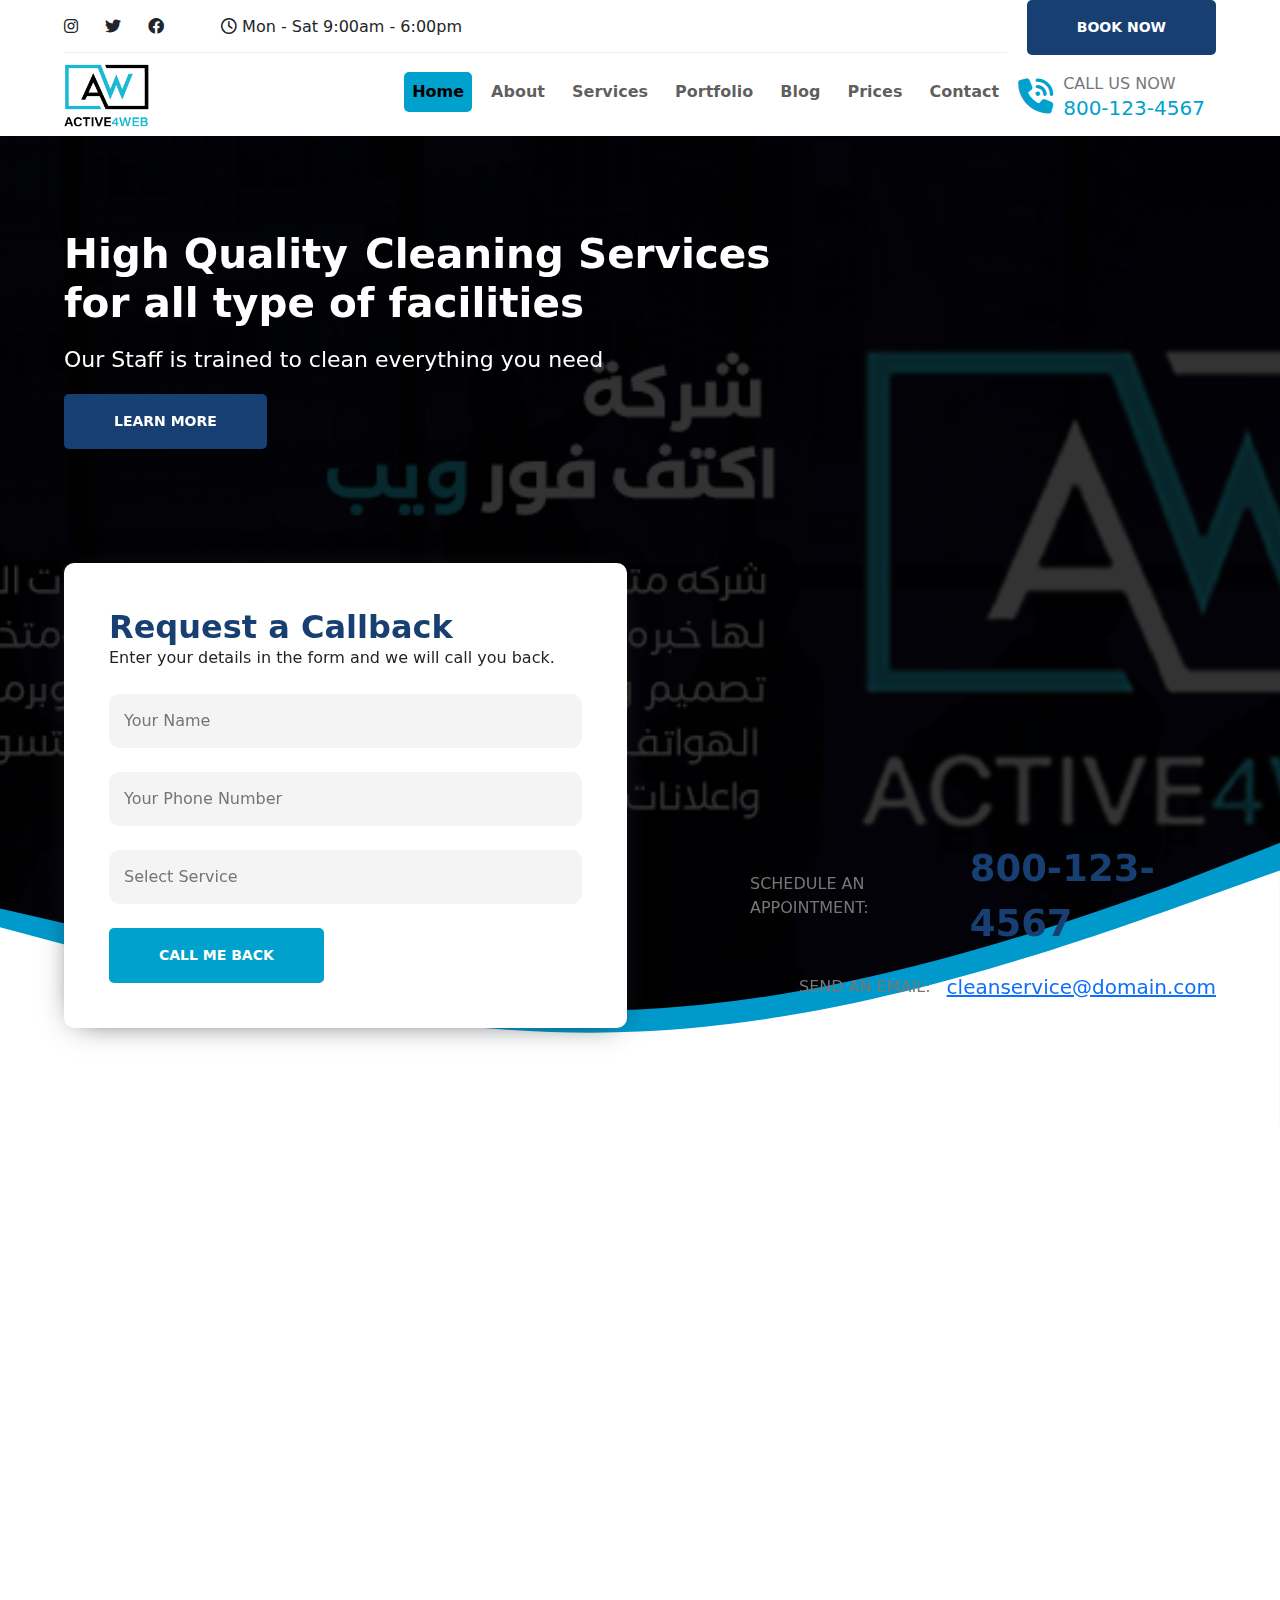
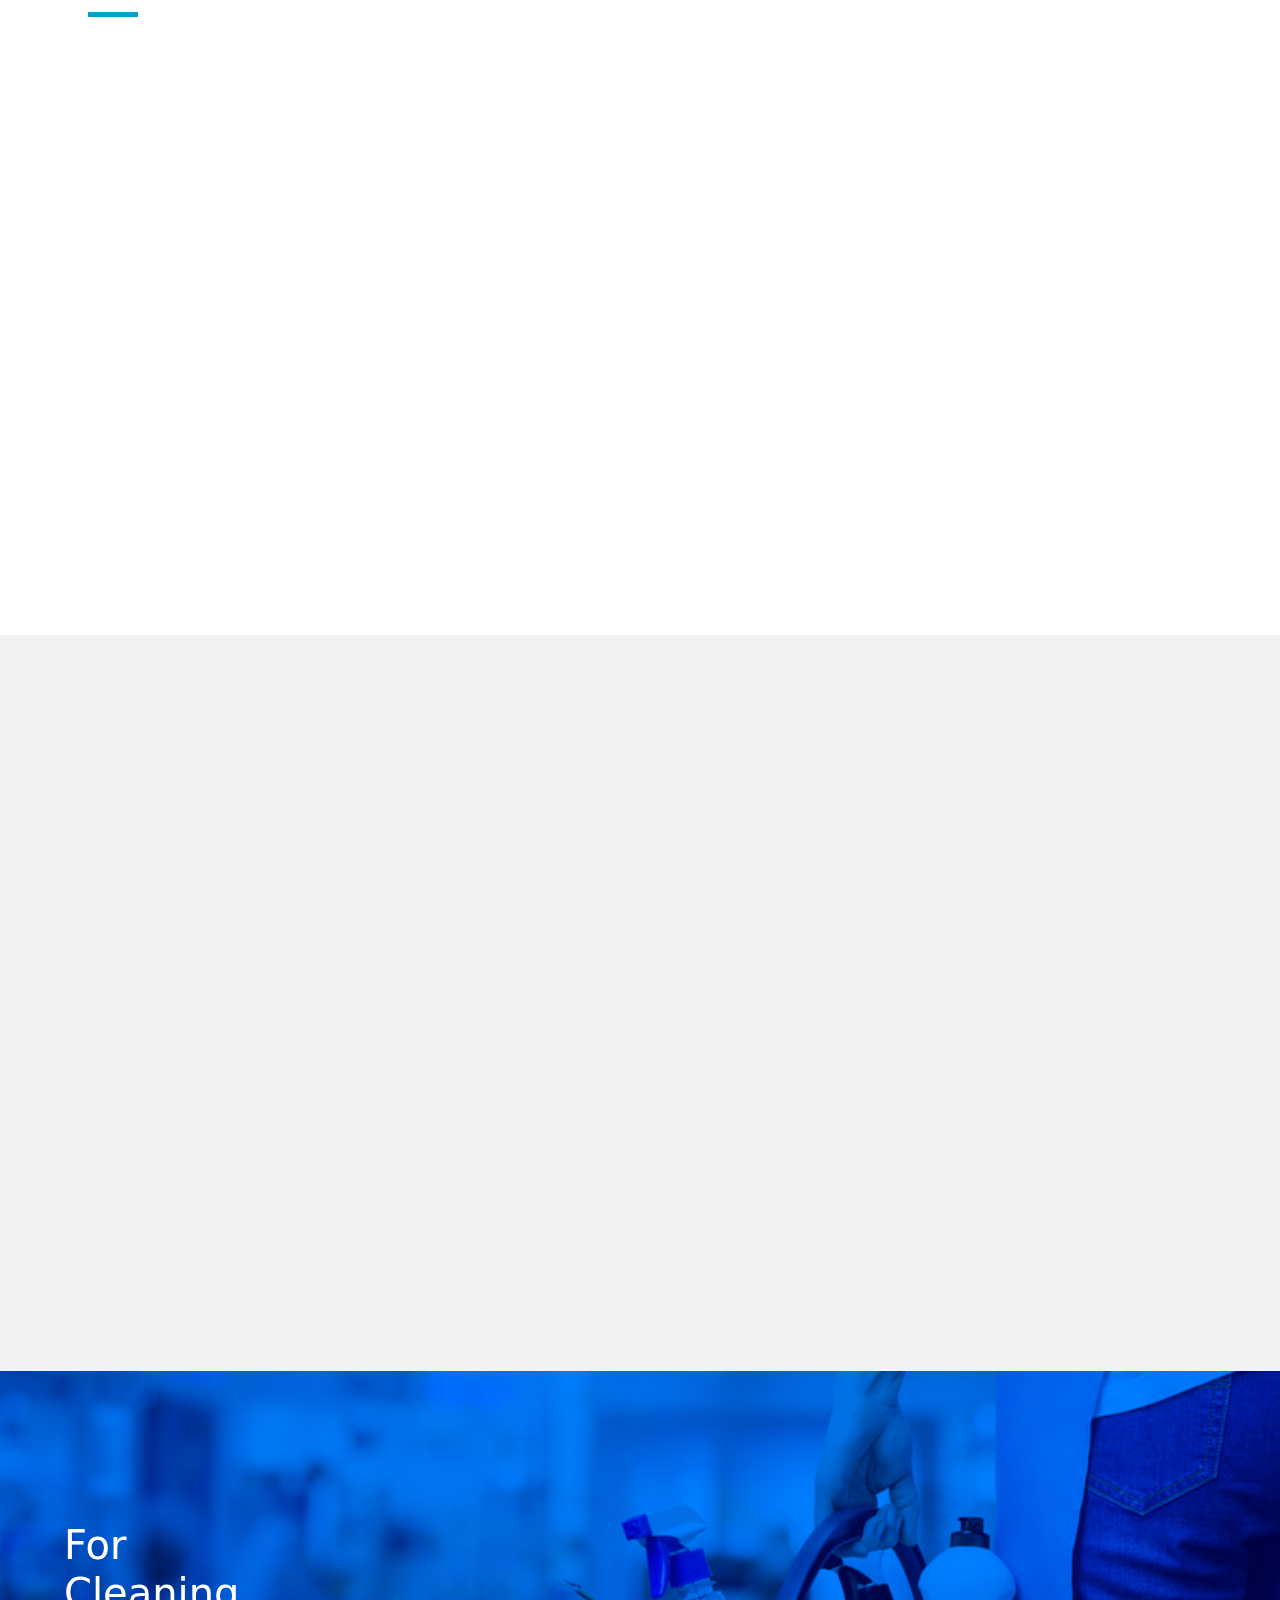
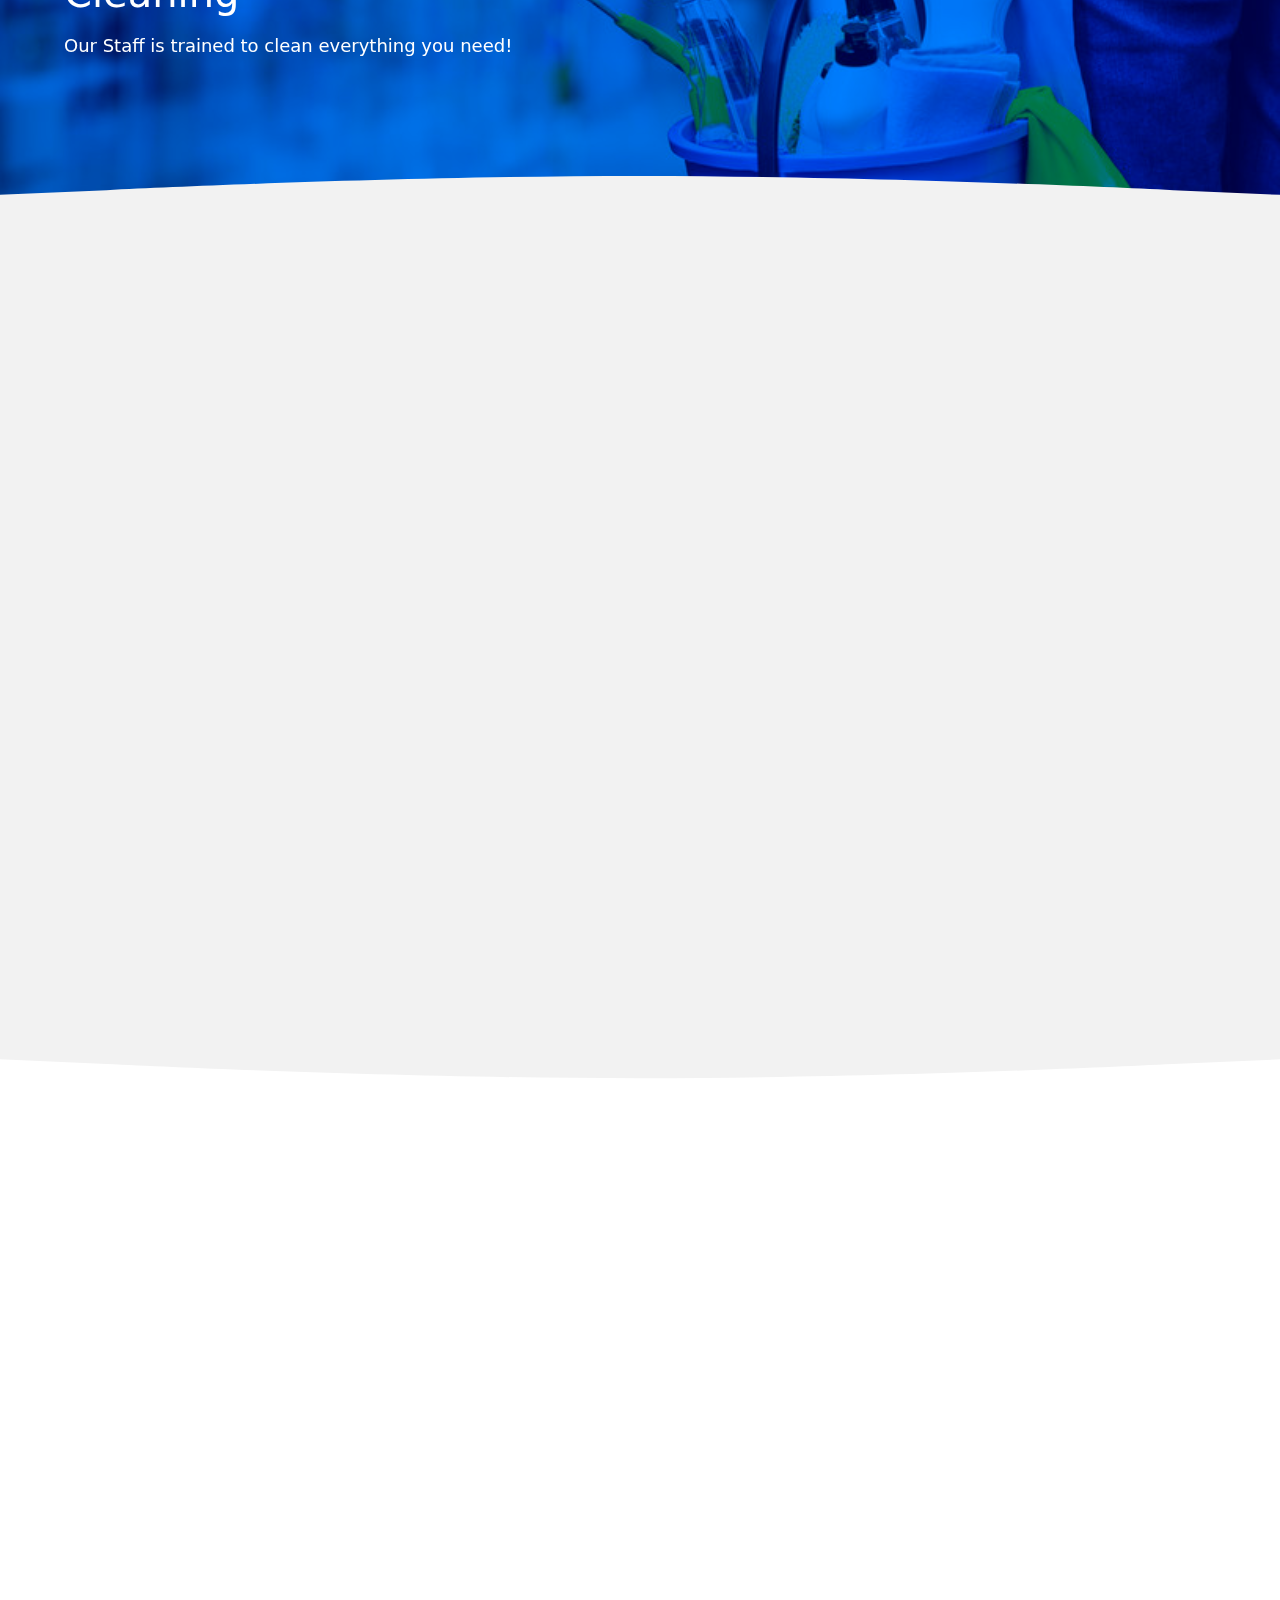
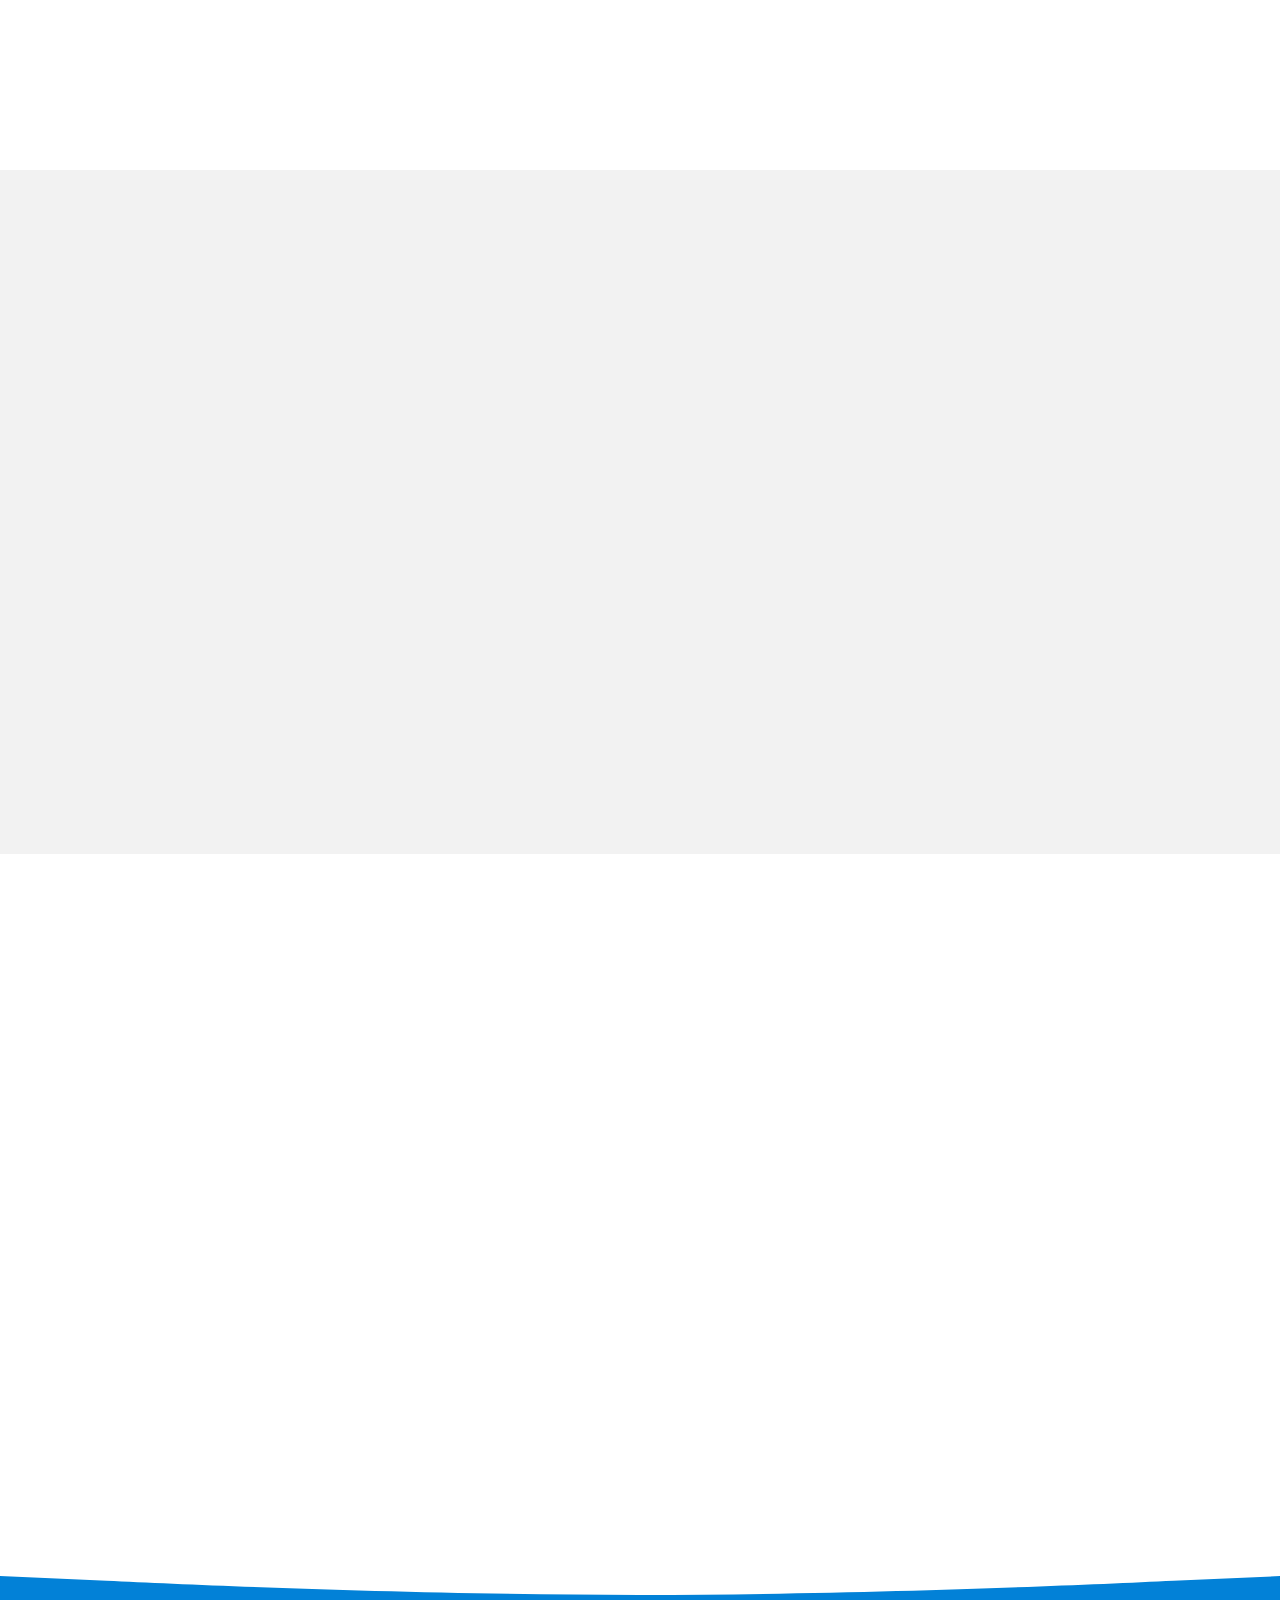
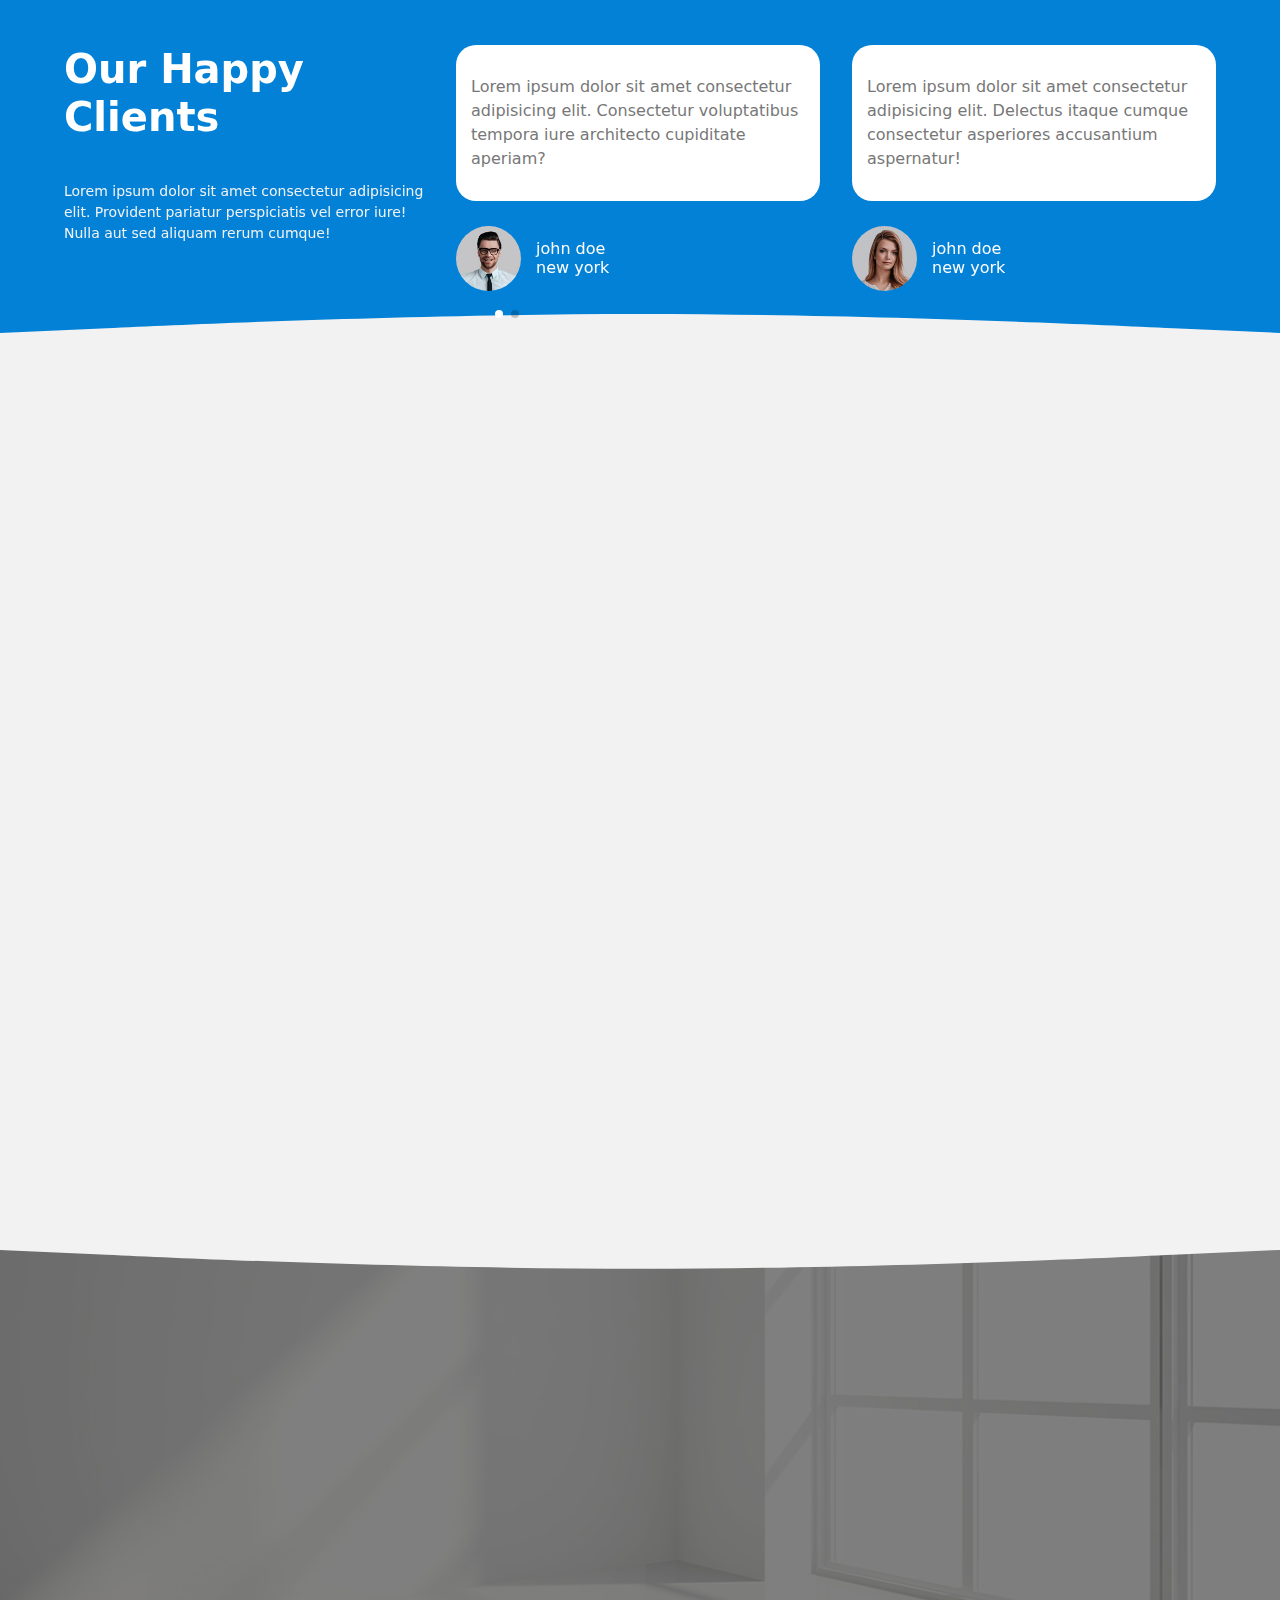
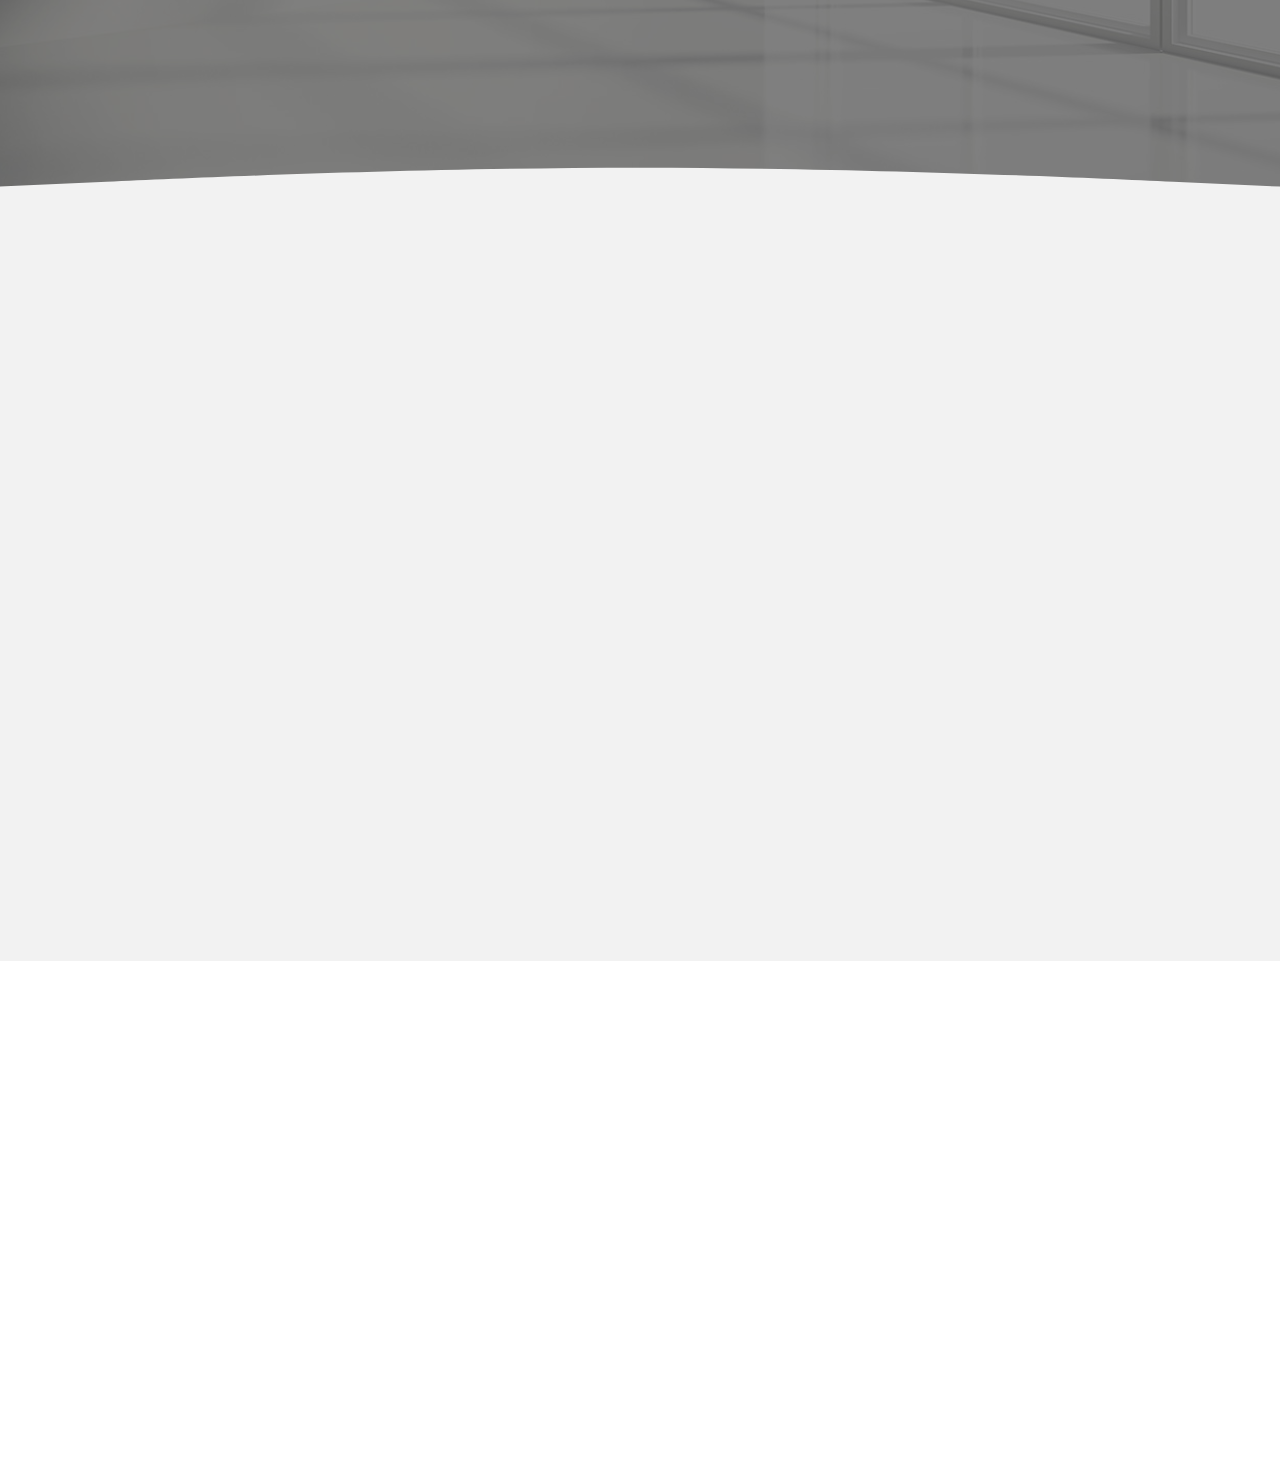
==== index.html @ 66f4a9d6 "initial commit" ====
<!DOCTYPE html>
<html lang="en">

<head>
    <meta charset="UTF-8">
    <meta name="viewport" content="width=device-width, initial-scale=1.0">
    <title>Document</title>

    <link rel="stylesheet" type="text/css" href="./assets/bootstrap/css/bootstrap.min.css">
    <link rel="stylesheet" href="https://unpkg.com/aos@next/dist/aos.css" />
    <link rel="stylesheet" href="./Home/css/all.css">
    <link rel="stylesheet" href="./assets/swiper/css/swiper-bundle.min.css">
    <link rel="stylesheet" href="./Home/css/home.css">
    <link rel="stylesheet" href="./Home/css/mediaQuery.css">
</head>

<body>
    <main>
        <div class="navContainer">
            <div class="myContainer">
                <div class="upperNav">
                    <div class="left">
                        <ul>
                            <li> <i class="fa-brands fa-instagram"></i> </li>
                            <li> <i class="fa-brands fa-twitter"></i> </li>
                            <li> <i class="fa-brands fa-facebook"></i> </li>
                        </ul>
                        <p>
                            <i class="fa-regular fa-clock"></i>
                            <span> Mon - Sat 9:00am - 6:00pm</span>
                        </p>
                    </div>

                    <div>
                        <button class="mainButton">
                            book now
                        </button>
                    </div>
                </div>
            </div>

            <nav class="navbar navbar-expand-lg bg-white">
                <div class="myContainer">
                    <!-- <a class="navbar-brand" href="#">Navbar</a> -->
                    <div class="navLogo  d-none justify-content-between align-items-center">
                        <img src="./assets/images/Active4webLogo.webp" alt="">
                        <button class="navbar-toggler ms-auto d-block" type="button" data-bs-toggle="collapse"
                            data-bs-target="#navbarSupportedContent" aria-controls="navbarSupportedContent"
                            aria-expanded="false" aria-label="Toggle navigation">
                            <span class="navbar-toggler-icon"></span>
                        </button>
                    </div>


                    <div class="collapse navbar-collapse" id="navbarSupportedContent">

                        <div class="logo">
                            <a class="nav-link active" aria-current="page" href="#">
                                <img src="./assets/images/Active4webLogo.webp" alt="hi">
                            </a>
                        </div>

                        <ul class="navbar-nav  mb-2 mb-lg-0">
                            <li class="nav-item">
                                <a class="nav-link active" href="index.html">Home</a>
                            </li>
                            <li class="nav-item">
                                <a class="nav-link" href="About/about.html">About</a>
                            </li>
                            <li class="nav-item">
                                <a class="nav-link" href="Services/Services.html">Services</a>
                            </li>
                            <li class="nav-item">
                                <a class="nav-link" href="./Portfolio/Portfolio.html">Portfolio</a>
                            </li>
                            <li class="nav-item">
                                <a class="nav-link" href="./Blog/Blog.html">Blog</a>
                            </li>
                            <li class="nav-item">
                                <a class="nav-link" href="./Prices/Prices.html">Prices</a>
                            </li>
                            <li class="nav-item">
                                <a class="nav-link" href="./Contact/Contact.html">Contact</a>
                            </li>

                            <li class="nav-item">
                                <i class="fa-solid fa-phone-volume"></i>
                                <div>
                                    <p>call us now</p>
                                    <h6>800-123-4567</h6>
                                </div>
                            </li>


                        </ul>

                    </div>
                </div>
            </nav>
        </div>


        <section id="my-sec">
            <div class="myContainer">
                <div class="row">
                    <div class="col-12 col-sm-12 col-md-12 col-lg-10 text-center text-md-center text-lg-start">
                        <h1>
                            High Quality
                            <span>
                                Cleaning Services
                            </span> <br>
                            <strong>for all type of facilities</strong>
                        </h1>
                        <h6>Our Staff is trained to clean everything you need</h6>
                        <button class="mainButton">learn more</button>
                    </div>
                </div>

                <div class="row mt-4 align-items-end">
                    <div class="col-12 col-sm-12 col-md-12 col-lg-7" data-aos="fade-up" data-aos-offset="200"
                        data-aos-duration="1500" data-aos-once="true">
                        <form action="" class="text-dark">
                            <h2>Request a Callback</h2>
                            <p class="mb-4">Enter your details in the form and we will call you back.</p>
                            <input type="text" placeholder="Your Name" name="" id="">
                            <input class="my-4" type="text" placeholder="Your Phone Number" name="" id="">
                            <input type="text" placeholder="Select Service" name="" id="">
                            <button class="secondaryButton mt-4"> call me back</button>
                        </form>
                    </div>



                    <div class="col-12 col-sm-12 col-md-12 col-lg-5 z-3 mb-5 pb-5 z-2">
                        <ul class="ContactInfo list list-unstyled mb-0">
                            <li class="mb-4 mb-lg-2">
                                <span
                                    class="d-flex align-items-center justify-content-end justify-content-lg-end flex-column flex-lg-row font-weight-medium text-4 text-lg-3 text-xl-4">
                                    SCHEDULE AN APPOINTMENT:
                                    <strong class="text-7 mt-2 mt-lg-0 ms-lg-3">
                                        <a class="text-color-secondary text-color-hover-primary text-decoration-none"
                                            href="">
                                            800-123-4567
                                        </a>
                                    </strong>
                                </span>
                            </li>
                            <li class="mb-0">
                                <span
                                    class="d-flex align-items-center justify-content-end justify-content-lg-end flex-column flex-lg-row font-weight-medium text-4 text-lg-3 text-xl-4">
                                    SEND AN EMAIL:
                                    <a class="email text-3 ms-lg-3 text-color-tertiary text-color-hover-primary text-decoration-underline"
                                        href="">
                                        cleanservice@domain.com
                                    </a>
                                </span>
                            </li>
                        </ul>
                    </div>

                </div>

            </div>



            <div class="svgWrapper">

                <svg class="bottomSvg" xmlns="http://www.w3.org/2000/svg" viewBox="0 0 1440 320">
                    <!-- Extended path for the border on both sides -->
                    <path fill="none" stroke="#09c" stroke-width="50"
                        d="M-20,96L120,128C240,160,480,224,720,213.3C960,203,1200,117,1320,74.7L1460,20" />
                    <!-- Original filled path -->
                    <path fill="#fff" fill-opacity="1"
                        d="M0,96L120,128C240,160,480,224,720,213.3C960,203,1200,117,1320,74.7L1440,32L1440,320L1320,320C1200,320,960,320,720,320C480,320,240,320,120,320L0,320Z">
                    </path>
                </svg>
            </div>

        </section>


        <section id="sec-1" class="bg-">
            <div class="myContainer">

                <div class="row">
                    <div class="col-6 mb-4 col-sm-6 col-md-6 col-lg-3" data-aos="fade-left" data-aos-once="true"
                        data-aos-delay="900" data-aos-offset="20" data-aos-duration="1500">
                        <i class="fa-regular fa-circle-check"></i> <span>30/7 Cleaning Services</span>
                    </div>
                    <div class="col-6 mb-4 col-sm-6 col-md-6 col-lg-3" data-aos="fade-left" data-aos-once="true"
                        data-aos-delay="900" data-aos-offset="20" data-aos-duration="1500">
                        <i class="fa-regular fa-circle-check"></i> <span>20+ Years Experience</span>
                    </div>
                    <div class="col-6 mb-4 col-sm-6 col-md-6 col-lg-3" data-aos="fade-right" data-aos-once="true"
                        data-aos-delay="900" data-aos-offset="20" data-aos-duration="1500">
                        <i class="fa-regular fa-circle-check"></i> <span>Insured & Bonded</span>
                    </div>
                    <div class="col-6 mb-4 col-sm-6 col-md-6 col-lg-3" data-aos="fade-right" data-aos-once="true"
                        data-aos-delay="900" data-aos-offset="20" data-aos-duration="1500">
                        <i class="fa-regular fa-circle-check"></i> <span>Trained Professionals</span>
                    </div>

                </div>

                <div class="row g-5">
                    <div class="col-12 col-sm-12 col-md-12 col-lg-5">
                        <div>
                            <div class="lineBox">
                                <div class="Blue-line mb-2"></div>
                                <h4 data-aos="fade-right" data-aos-once="true" data-aos-delay="100"
                                    data-aos-duration="1500">
                                    who we are
                                </h4>
                            </div>

                            <h2 data-aos="fade-up" data-aos-once="true" data-aos-delay="500" data-aos-duration="1500"
                                class="my-4">
                                Home and
                                Commercial
                                Cleaning Done Right Away
                            </h2>
                            <p data-aos="fade-up" data-aos-once="true" data-aos-delay="900" data-aos-offset="20"
                                data-aos-duration="1500" class="my-4">
                                Get reliable & affordable cleaning services for your facility with a 100% satisfaction
                                guaranteed!
                            </p>
                            <span data-aos="fade-up" data-aos-once="true" data-aos-delay="1300" data-aos-offset="20"
                                data-aos-duration="1500" class="mb-3 d-block">
                                Cras a elit sit amet leo accumsan volutpat. Suspendisse hendrerit vehicula leo, vel
                                efficitur felis ultrices non. Integer aliquet ullamcorper dolor, quis sollicitudin.
                            </span>
                            <button data-aos="fade-up" data-aos-once="true" data-aos-delay="1600" data-aos-offset="2"
                                data-aos-duration="1500" class="secondaryButton d-block">view more</button>
                        </div>
                    </div>
                    <div class="col-12 col-sm-12 col-md-12 col-lg-7">
                        <div class="imgsWrapper" data-aos-once="true" data-aos="fade-left" data-aos-delay="100"
                            data-aos-duration="1500">
                            <img src="assets/images/generic-2.jpg" alt="">
                            <div class="innerImage" data-aos-once="true" data-aos="fade-left" data-aos-delay="1200"
                                data-aos-duration="1500">

                            </div>
                        </div>
                    </div>
                </div>
            </div>
        </section>


        <section id="sec-2">
            <div class="myContainer position-relative z-3">

                <div class="row gx-3">
                    <div class="lineBox">
                        <div class="Blue-line mb-2" data-aos-duration="700" data-aos="fade-right" data-aos-once="true"
                            data-aos-delay="500" data-aos-offset="20"></div>
                        <h3 data-aos="fade-right" data-aos-duration="700" data-aos-once="true" data-aos-delay="1200"
                            data-aos-offset="20">
                            what we do
                        </h3>
                    </div>
                    <h2 data-aos="fade-up" data-aos-duration="700" data-aos-once="true" data-aos-delay="1500"
                        data-aos-offset="20">
                        Our Services
                    </h2>
                    <div class="content">
                        <p data-aos="fade-up" data-aos-duration="700" data-aos-once="true" data-aos-delay="1800"
                            data-aos-offset="20">
                            Cras a elit sit amet leo accumsan volutpat. Suspendisse hendrerit vehicula leo, vel
                            efficitur
                            felis ultrices non. Integer aliquet ullamcorper dolor, quis sollicitudin. Integer aliquet
                            ullamcorper dolor, quis sollicitudin.
                        </p>
                        <div class="btnBox" data-aos="fade-left" data-aos-duration="700" data-aos-once="true"
                            data-aos-delay="2100" data-aos-offset="20">
                            <button class="secondaryButton">view all services</button>
                            <button class="mainButton">book now</button>
                        </div>
                    </div>
                </div>

                <div class=" mt-5 swiper" data-aos="fade-up" data-aos-duration="700" data-aos-once="true"
                    data-aos-delay="2400" data-aos-offset="20">
                    <div class="card_content p-3">

                        <div class="swiper-wrapper">
                            <article class="swiper-slide">
                                <div class="cusotmCard">
                                    <div class="circle-wrapper">
                                        <div class="circle-bg"></div> <!-- Background circle -->
                                        <img src="assets/images/services-small-1.jpg" alt="Circle Image"
                                            class="circle-img">
                                        <!-- Circle image -->
                                    </div>
                                    <div class="cardBody text-center">
                                        <h3 class="my-3">Building Services</h3>
                                        <p class="mb-3">Lorem ipsum dolor sit amet consectetur adipisicing elit. Iusto
                                            quae
                                            iure sequi
                                            eos
                                            earum ut tempore omnis numquam ex quisquam.</p>
                                        <a href="">view more</a>
                                    </div>
                                </div>
                            </article>

                            <article class="swiper-slide">
                                <div class="cusotmCard">

                                    <div class="circle-wrapper">
                                        <div class="circle-bg"></div> <!-- Background circle -->
                                        <img src="assets/images/services-small-2.jpg" alt="Circle Image"
                                            class="circle-img">
                                        <!-- Circle image -->
                                    </div>
                                    <div class="cardBody text-center">
                                        <h3 class="my-3">Building Services</h3>
                                        <p class="mb-3">
                                            Lorem ipsum dolor sit amet consectetur adipisicing elit. Iusto quae
                                            iure sequi
                                            eos
                                            earum ut tempore omnis numquam ex quisquam.</p>
                                        <a href="">view more</a>
                                    </div>


                                </div>
                            </article>

                            <article class="swiper-slide">
                                <div class="cusotmCard">

                                    <div class="circle-wrapper">
                                        <div class="circle-bg"></div> <!-- Background circle -->
                                        <img src="assets/images/services-small-3.jpg" alt="Circle Image"
                                            class="circle-img">
                                        <!-- Circle image -->
                                    </div>
                                    <div class="cardBody text-center">
                                        <h3 class="my-3">Building Services</h3>
                                        <p class="mb-3">Lorem ipsum dolor sit amet consectetur adipisicing elit. Iusto
                                            quae
                                            iure sequi
                                            eos
                                            earum ut tempore omnis numquam ex quisquam.</p>
                                        <a href="">view more</a>
                                    </div>


                                </div>
                            </article>
                            <article class="swiper-slide">
                                <div class="cusotmCard">

                                    <div class="circle-wrapper">
                                        <div class="circle-bg"></div> <!-- Background circle -->
                                        <img src="assets/images/services-small-3.jpg" alt="Circle Image"
                                            class="circle-img">
                                        <!-- Circle image -->
                                    </div>
                                    <div class="cardBody text-center">
                                        <h3 class="my-3">Building Services</h3>
                                        <p class="mb-3">Lorem ipsum dolor sit amet consectetur adipisicing elit. Iusto
                                            quae
                                            iure sequi
                                            eos
                                            earum ut tempore omnis numquam ex quisquam.</p>
                                        <a href="">view more</a>
                                    </div>


                                </div>
                            </article>


                        </div>
                        <!-- If we need navigation buttons -->
                        <div class="swiper-button-prev"></div>
                        <div class="swiper-button-next"></div>
                    </div>


                </div>
            </div>

            <div class="svgWrapper">
                <svg class="topSvg" xmlns="http://www.w3.org/2000/svg" viewBox="0 0 1440 320">
                    <path fill="#f2f2f2" fill-opacity="1"
                        d="M0,256L120,250.7C240,245,480,235,720,234.7C960,235,1200,245,1320,250.7L1440,256L1440,320L1320,320C1200,320,960,320,720,320C480,320,240,320,120,320L0,320Z">
                    </path>
                </svg>

                <svg class="bottomSvg" xmlns="http://www.w3.org/2000/svg" viewBox="0 0 1440 320">
                    <path fill="#f2f2f2" fill-opacity="1"
                        d="M0,256L120,250.7C240,245,480,235,720,234.7C960,235,1200,245,1320,250.7L1440,256L1440,320L1320,320C1200,320,960,320,720,320C480,320,240,320,120,320L0,320Z">
                    </path>
                </svg>

            </div>

        </section>


        <section id="sec-3">
            <div class="myContainer">
                <div class="row">
                    <div class="col-12 col-sm-12 col-md-12 col-lg-8">
                        <h1>
                            For <span class="hidden">
                                <div class="black-bg"></div>
                                Residential and Commercial
                            </span> Cleaning
                        </h1>
                        <p>
                            Our Staff is trained to clean everything you need!
                        </p>
                    </div>

                    <div class="col-12 col-sm-12 col-md-12 col-lg-4 text-xl-end">
                        <button class="mainButton" data-aos="fade-right" data-aos-once="true" data-aos-delay="900"
                            data-aos-offset="20" data-aos-duration="1000">
                            book now in 60 seconds
                        </button>
                    </div>
                </div>
            </div>


        </section>


        <section id="sec-4">
            <div class="myContainer">
                <div class="row">
                    <div class="col-12 col-sm-12 col-md-12 col-lg-6">
                        <div>
                            <div class="lineBox ">
                                <div class="Blue-line mb-2" data-aos="fade-right" data-aos-once="true"
                                    data-aos-delay="100" data-aos-duration="1000"></div>
                                <h5 data-aos="fade-right" data-aos-once="true" data-aos-delay="800"
                                    data-aos-duration="1000">why choose us</h5>
                            </div>
                            <h4 data-aos="fade-up" data-aos-once="true" data-aos-delay="1400" data-aos-duration="1000">
                                our benefits</h4>
                            <p data-aos="fade-up" data-aos-once="true" data-aos-delay="2000" data-aos-duration="1000">
                                Cras a elit sit amet leo accumsan volutpat. Suspendisse hendrerit vehicula leo, vel
                                efficitur felis ultrices non. Integer aliquet ullamcorper dolor, quis sollicitudin.
                                Integer aliquet ullamcorper dolor, quis sollicitudin.
                            </p>

                            <ul class="accordionn" data-aos="fade-up" data-aos-once="true" data-aos-delay="2600"
                                data-aos-duration="1000">
                                <li>
                                    <input type="checkbox" name="accordion" id="first">
                                    <label for="first">1 - Why Choose Porto Cleaning Services?</label>
                                    <div class="content">
                                        <p>Lorem ipsum dolor sit amet consectetur adipisicing elit. Quaerat magni
                                            blanditiis
                                            praesentium perferendis perspiciatis dolore. At illo voluptatum placeat
                                            consequuntur unde voluptatibus possimus, veritatis fugiat deserunt, id
                                            accusantium, quia dolorum!</p>
                                    </div>

                                </li>
                                <li>
                                    <input type="checkbox" name="accordion" id="second">
                                    <label for="second">2 - Cras a elit sit amet leo accumsan?</label>
                                    <div class="content">
                                        <p>Lorem ipsum dolor sit amet consectetur adipisicing elit. Quaerat magni
                                            blanditiis
                                            praesentium perferendis perspiciatis dolore. At illo voluptatum placeat
                                            consequuntur unde voluptatibus possimus, veritatis fugiat deserunt, id
                                            accusantium, quia dolorum!</p>
                                    </div>

                                </li>
                                <li>
                                    <input type="checkbox" name="accordion" id="third">
                                    <label for="third">3 - Hel officitur felis ultricis nan?</label>
                                    <div class="content">
                                        <p>Lorem ipsum dolor sit amet consectetur adipisicing elit. Quaerat magni
                                            blanditiis
                                            praesentium perferendis perspiciatis dolore. At illo voluptatum placeat
                                            consequuntur unde voluptatibus possimus, veritatis fugiat deserunt, id
                                            accusantium, quia dolorum!</p>
                                    </div>

                                </li>
                                <li>
                                    <input type="checkbox" name="accordion" id="fourth">
                                    <label for="fourth">4 - Wuspaisse hendreirit vehicula leo?</label>
                                    <div class="content">
                                        <p>Lorem ipsum dolor sit amet consectetur adipisicing elit. Quaerat magni
                                            blanditiis
                                            praesentium perferendis perspiciatis dolore. At illo voluptatum placeat
                                            consequuntur unde voluptatibus possimus, veritatis fugiat deserunt, id
                                            accusantium, quia dolorum!</p>
                                    </div>

                                </li>
                                <li>
                                    <input type="checkbox" name="accordion" id="fifth">
                                    <label for="fifth">5 - Lintegers aliquet ullamcorper dollor, quis sollic
                                        tudin?</label>
                                    <div class="content">
                                        <p>Lorem ipsum dolor sit amet consectetur adipisicing elit. Quaerat magni
                                            blanditiis
                                            praesentium perferendis perspiciatis dolore. At illo voluptatum placeat
                                            consequuntur unde voluptatibus possimus, veritatis fugiat deserunt, id
                                            accusantium, quia dolorum!</p>
                                    </div>

                                </li>
                            </ul>
                        </div>
                    </div>


                    <div class="col-12 col-sm-12 col-md-12 col-lg-6 text-end">
                        <div class="imgsWrapper" data-aos-once="true" data-aos="fade-left" data-aos-delay="100"
                            data-aos-duration="1500">
                            <img src="assets/images/generic-2.jpg" alt="">
                            <div class="innerImage" data-aos-once="true" data-aos="fade-left" data-aos-delay="1200"
                                data-aos-duration="1500">

                            </div>
                        </div>
                    </div>

                </div>
            </div>

            <div class="svgWrapper">
                <svg class="topSvg" xmlns="http://www.w3.org/2000/svg" viewBox="0 0 1440 320">
                    <path fill="#f2f2f2" fill-opacity="1"
                        d="M0,256L120,250.7C240,245,480,235,720,234.7C960,235,1200,245,1320,250.7L1440,256L1440,320L1320,320C1200,320,960,320,720,320C480,320,240,320,120,320L0,320Z">
                    </path>
                </svg>
                <svg class="bottomSvg" xmlns="http://www.w3.org/2000/svg" viewBox="0 0 1440 320">
                    <path fill="#f2f2f2" fill-opacity="1"
                        d="M0,256L120,250.7C240,245,480,235,720,234.7C960,235,1200,245,1320,250.7L1440,256L1440,320L1320,320C1200,320,960,320,720,320C480,320,240,320,120,320L0,320Z">
                    </path>
                </svg>
            </div>
        </section>

        <section id="sec-5">
            <div class="myContainer">
                <div class="row">
                    <h1 data-aos="fade-up" data-aos-once="true" data-aos-delay="100" data-aos-duration="1000">Our
                        porcess</h1>
                    <h6 data-aos="fade-up" data-aos-once="true" data-aos-delay="700" data-aos-duration="1000">Get
                        reliable & affordable cleaning services for your facility with a 100% satisfaction
                        guaranteed!</h6>
                    <p data-aos="fade-up" data-aos-once="true" data-aos-delay="1300" data-aos-duration="1000">Cras a
                        elit sit amet leo accumsan volutpat. Suspendisse hendrerit vehicula leo, vel efficitur
                        felis ultrices non. Integer aliquet ullamcorper dolor, quis sollicitudin.</p>
                </div>

                <div class="row gx-5">
                    <div class="col-10 m-auto col-lg-4" data-aos="fade-up" data-aos-once="true" data-aos-delay="1900"
                        data-aos-duration="1000">
                        <div>
                            <div class="icon">
                                <i class="fa-solid fa-calendar-days"></i>
                            </div>
                            <h4>book online</h4>
                            <p>Lorem ipsum, dolor sit amet consectetur adipisicing elit. Dolores, dolore?Lorem ipsum
                                dolor
                            </p>
                        </div>
                    </div>
                    <div class="col-10 m-auto col-lg-4" data-aos="fade-up" data-aos-once="true" data-aos-delay="2200"
                        data-aos-duration="1000">
                        <div>
                            <div class="icon">
                                <i class="fa-solid fa-mug-hot"></i>
                            </div>
                            <h4>book online</h4>
                            <p>Lorem ipsum, dolor sit amet consectetur adipisicing elit. Dolores, dolore?Lorem ipsum
                                dolor
                            </p>
                        </div>
                    </div>
                    <div class="col-10 m-auto col-lg-4" data-aos="fade-up" data-aos-once="true" data-aos-delay="2400"
                        data-aos-duration="700">
                        <div>
                            <div class="icon">
                                <i class="fa-solid fa-broom"></i>
                            </div>
                            <h4>book online</h4>
                            <p>Lorem ipsum, dolor sit amet consectetur adipisicing elit. Dolores, dolore?Lorem ipsum
                                dolor
                            </p>
                        </div>
                    </div>
                </div>
            </div>
        </section>

        <section id="sec-6">
            <div class="myContainer">
                <div class="row gx-3">
                    <div class="lineBox">
                        <div class="Blue-line mb-2" data-aos-duration="700" data-aos="fade-right" data-aos-once="true"
                            data-aos-delay="500" data-aos-offset="20"></div>
                        <h3 data-aos="fade-right" data-aos-duration="700" data-aos-once="true" data-aos-delay="1200"
                            data-aos-offset="20">
                            recent work
                        </h3>
                    </div>
                    <h2 data-aos="fade-up" data-aos-duration="700" data-aos-once="true" data-aos-delay="1500"
                        data-aos-offset="20">
                        Our Portfolio
                    </h2>
                    <div class="content mb-4">
                        <p data-aos="fade-up" data-aos-duration="700" data-aos-once="true" data-aos-delay="1800"
                            data-aos-offset="20">
                            Cras a elit sit amet leo accumsan volutpat. Suspendisse hendrerit vehicula leo, vel
                            efficitur
                            felis ultrices non. Integer aliquet ullamcorper dolor, quis sollicitudin. Integer aliquet
                            ullamcorper dolor, quis sollicitudin.
                        </p>
                        <div class="btnBox" data-aos="fade-left" data-aos-duration="700" data-aos-once="true"
                            data-aos-delay="2100" data-aos-offset="20">
                            <button class="secondaryButton">view all services</button>
                            <button class="mainButton">book now</button>
                        </div>
                    </div>
                </div>

                <div class="row" data-aos="fade-up" data-aos-once="true" data-aos-delay="2600" data-aos-duration="700">
                    <div class="col-12 col-sm-12 col-md-6 col-lg-6">
                        <div class="imgWrapper">
                            <div class="overlay">
                                <div>
                                    <h4>porto bulding</h4>
                                    <h6>post constructions</h6>
                                </div>

                            </div>
                            <img src="assets/images/portfolio-1.jpg" class="w-100 s" alt="">
                        </div>
                    </div>
                    <div class="col-12 col-sm-12 col-md-6 col-lg-6">
                        <div class="imgWrapper">
                            <div class="overlay">
                                <div>
                                    <h4>porto bulding</h4>
                                    <h6>post constructions</h6>
                                </div>

                            </div>
                            <img src="assets/images/portfolio-2.jpg" class="w-100" alt="">
                        </div>
                    </div>
                </div>
            </div>


            <div class="svgWrapper">
                <svg class="topSvg" xmlns="http://www.w3.org/2000/svg" viewBox="0 0 1440 320">
                    <path fill="#f2f2f2" fill-opacity="1"
                        d="M0,256L120,250.7C240,245,480,235,720,234.7C960,235,1200,245,1320,250.7L1440,256L1440,320L1320,320C1200,320,960,320,720,320C480,320,240,320,120,320L0,320Z">
                    </path>
                </svg>
                <svg class="bottomSvg" xmlns="http://www.w3.org/2000/svg" viewBox="0 0 1440 320">
                    <path fill="#f2f2f2" fill-opacity="1"
                        d="M0,256L120,250.7C240,245,480,235,720,234.7C960,235,1200,245,1320,250.7L1440,256L1440,320L1320,320C1200,320,960,320,720,320C480,320,240,320,120,320L0,320Z">
                    </path>
                </svg>

            </div>


        </section>

        <section id="sec-7">
            <div class="myContainer">
                <div class="row">
                    <h1 data-aos="fade-up" data-aos-once="true" data-aos-delay="100" data-aos-duration="1000">our team
                    </h1>
                    <h5 data-aos="fade-up" data-aos-once="true" data-aos-delay="700" data-aos-duration="1000">Cras a
                        elit sit amet leo accumsan volutpat. Suspendisse hendrerit vehicula leo, vel efficitur
                        felis ultri</h5>
                </div>

                <div class="swiper" data-aos="fade-up" data-aos-once="true" data-aos-delay="1300"
                    data-aos-duration="1000">
                    <div class="card_content2">
                        <div class="swiper-wrapper">

                            <article class="swiper-slide">
                                <div class="cusotmCard">
                                    <div class="circle-wrapper">
                                        <div class="circle-bg"></div> <!-- Background circle -->
                                        <img src="assets/images/team-1.jpg" alt="Circle Image" class="circle-img">
                                        <!-- Circle image -->
                                    </div>
                                    <div class="cardBody text-center">
                                        <h3>john doe</h3>
                                        <h6>general cleaner</h6>
                                        <div class="socialsBox">
                                            <span> <i class="fa-brands fa-instagram"></i> </span>
                                            <span> <i class="fa-brands fa fa-twitch "></i> </span>
                                            <span> <i class="fa-brands fa-facebook"></i> </span>
                                        </div>
                                    </div>
                                </div>
                            </article>

                            <article class="swiper-slide">
                                <div class="cusotmCard">
                                    <div class="circle-wrapper">
                                        <div class="circle-bg"></div> <!-- Background circle -->
                                        <img src="assets/images/team-2.jpg" alt="Circle Image" class="circle-img">
                                        <!-- Circle image -->
                                    </div>
                                    <div class="cardBody text-center">
                                        <h3>judie doe</h3>
                                        <h6>general cleaner</h6>
                                        <div class="socialsBox">
                                            <span> <i class="fa-brands fa-instagram"></i> </span>
                                            <span> <i class="fa-brands fa fa-twitch "></i> </span>
                                            <span> <i class="fa-brands fa-facebook"></i> </span>
                                        </div>
                                    </div>
                                </div>
                            </article>

                            <article class="swiper-slide">
                                <div class="cusotmCard">
                                    <div class="circle-wrapper">
                                        <div class="circle-bg"></div> <!-- Background circle -->
                                        <img src="assets/images/team-3.jpg" alt="Circle Image" class="circle-img">
                                        <!-- Circle image -->
                                    </div>
                                    <div class="cardBody text-center">
                                        <h3>monica doe</h3>
                                        <h6>general cleaner</h6>
                                        <div class="socialsBox">
                                            <span> <i class="fa-brands fa-instagram"></i> </span>
                                            <span> <i class="fa-brands fa fa-twitch "></i> </span>
                                            <span> <i class="fa-brands fa-facebook"></i> </span>
                                        </div>
                                    </div>
                                </div>
                            </article>
                            <article class="swiper-slide">
                                <div class="cusotmCard">
                                    <div class="circle-wrapper">
                                        <div class="circle-bg"></div> <!-- Background circle -->
                                        <img src="assets/images/team-1.jpg" alt="Circle Image" class="circle-img">
                                        <!-- Circle image -->
                                    </div>
                                    <div class="cardBody text-center">
                                        <h3>monica doe</h3>
                                        <h6>general cleaner</h6>
                                        <div class="socialsBox">
                                            <span> <i class="fa-brands fa-instagram"></i> </span>
                                            <span> <i class="fa-brands fa fa-twitch "></i> </span>
                                            <span> <i class="fa-brands fa-facebook"></i> </span>
                                        </div>
                                    </div>
                                </div>
                            </article>
                        </div>

                        <!-- If we need navigation buttons -->
                        <div class="swiper-button-prev"></div>
                        <div class="swiper-button-next"></div>
                    </div>



                </div>


            </div>

            <div class="svgWrapper">
                <svg class="bottomSvg" xmlns="http://www.w3.org/2000/svg" viewBox="0 0 1440 320">
                    <path fill="#fff" fill-opacity="1"
                        d="M0,256L120,250.7C240,245,480,235,720,234.7C960,235,1200,245,1320,250.7L1440,256L1440,320L1320,320C1200,320,960,320,720,320C480,320,240,320,120,320L0,320Z">
                    </path>
                </svg>
            </div>

        </section>

        <section id="sec-8">
            <div class="myContainer">
                <div class="row">
                    <div class="col-md-4">
                        <div>
                            <h1>our happy clients</h1>
                            <p>Lorem ipsum dolor sit amet consectetur adipisicing elit. Provident pariatur perspiciatis
                                vel error iure! Nulla aut sed aliquam rerum cumque!</p>
                        </div>
                    </div>
                    <div class="col-md-8">

                        <div class="swiper">
                            <div class="card_content3">
                                <div class="swiper-wrapper">

                                    <div class="swiper-slide">
                                        <div class="textBox">
                                            Lorem ipsum dolor sit amet consectetur adipisicing elit. Consectetur
                                            voluptatibus
                                            tempora iure architecto cupiditate aperiam?
                                        </div>
                                        <div class="personBox">
                                            <img src="assets/images/client-1.jpg" alt="">
                                            <div class="text">
                                                <h6> john doe </h6>
                                                <h6> new york </h6>
                                            </div>
                                        </div>
                                    </div>

                                    <div class="swiper-slide">
                                        <div class="textBox">
                                            Lorem ipsum dolor sit amet consectetur adipisicing elit. Delectus itaque
                                            cumque
                                            consectetur asperiores accusantium aspernatur!
                                        </div>
                                        <div class="personBox">
                                            <img src="assets/images/client-2.jpg" alt="">
                                            <div class="text">
                                                <h6> john doe </h6>
                                                <h6> new york </h6>
                                            </div>
                                        </div>
                                    </div>

                                    <div class="swiper-slide">
                                        <div class="textBox">
                                            Lorem ipsum dolor sit amet consectetur adipisicing elit. Delectus itaque
                                            cumque
                                            consectetur asperiores accusantium aspernatur!
                                        </div>
                                        <div class="personBox">
                                            <img src="assets/images/client-3.jpg" alt="">
                                            <div class="text">
                                                <h6> john doe </h6>
                                                <h6> new york </h6>
                                            </div>
                                        </div>
                                    </div>

                                    <div class="swiper-slide">
                                        <div class="textBox">
                                            Lorem ipsum dolor sit amet consectetur adipisicing elit. Delectus itaque
                                            cumque
                                            consectetur asperiores accusantium aspernatur!
                                        </div>
                                        <div class="personBox">
                                            <img src="assets/images/client-4.jpg" alt="">
                                            <div class="text">
                                                <h6> john doe </h6>
                                                <h6> new york </h6>
                                            </div>
                                        </div>
                                    </div>


                                </div>

                            </div>
                        </div>
                        <!-- If we need pagination -->
                        <div class="swiper-pagination"></div>
                    </div>
                </div>
            </div>
        </section>

        <section id="sec-9">
            <div class="myContainer">
                <div class="row">
                    <h1 data-aos="fade-up" data-aos-once="true" data-aos-delay="100" data-aos-duration="1000"> our
                        prices </h1>
                    <h6 data-aos="fade-up" data-aos-once="true" data-aos-delay="700" data-aos-duration="1000">Cras a
                        elit sit amet leo accumsan volutpat. Suspendisse hendrerit vehicula leo, vel efficitur
                        felis ultri.</h6>
                </div>

                <div class="swiper mt-5" data-aos="fade-up" data-aos-once="true" data-aos-delay="1300"
                    data-aos-duration="1000">
                    <div class="card_content4">
                        <div class="swiper-wrapper">
                            <div class="swiper-slide">
                                <div class="text-center">
                                    <h4>office cleaning</h4>
                                    <h1>79$</h1>
                                    <p>Lorem ipsum dolor sit amet.</p>
                                    <p>Lorem ipsum dolor sit amet.</p>
                                    <p>Lorem ipsum dolor sit amet.</p>
                                    <p>Lorem ipsum dolor sit amet.</p>
                                    <p>Lorem ipsum dolor sit amet.</p>
                                    <button class="mainButton">book now</button>
                                </div>
                            </div>
                            <div class="swiper-slide">
                                <div class="text-center">
                                    <h4>office cleaning</h4>
                                    <h1>79$</h1>
                                    <p>Lorem ipsum dolor sit amet.</p>
                                    <p>Lorem ipsum dolor sit amet.</p>
                                    <p>Lorem ipsum dolor sit amet.</p>
                                    <p>Lorem ipsum dolor sit amet.</p>
                                    <p>Lorem ipsum dolor sit amet.</p>
                                    <button class="mainButton">book now</button>
                                </div>
                            </div>
                            <div class="swiper-slide">
                                <div class="text-center">
                                    <h4>office cleaning</h4>
                                    <h1>79$</h1>
                                    <p>Lorem ipsum dolor sit amet.</p>
                                    <p>Lorem ipsum dolor sit amet.</p>
                                    <p>Lorem ipsum dolor sit amet.</p>
                                    <p>Lorem ipsum dolor sit amet.</p>
                                    <p>Lorem ipsum dolor sit amet.</p>
                                    <button class="mainButton">book now</button>
                                </div>
                            </div>
                            <div class="swiper-slide">
                                <div class="text-center">
                                    <h4>office cleaning</h4>
                                    <h1>79$</h1>
                                    <p>Lorem ipsum dolor sit amet.</p>
                                    <p>Lorem ipsum dolor sit amet.</p>
                                    <p>Lorem ipsum dolor sit amet.</p>
                                    <p>Lorem ipsum dolor sit amet.</p>
                                    <p>Lorem ipsum dolor sit amet.</p>
                                    <button class="mainButton">book now</button>
                                </div>
                            </div>
                            <div class="swiper-slide">
                                <div class="text-center">
                                    <h4>office cleaning</h4>
                                    <h1>79$</h1>
                                    <p>Lorem ipsum dolor sit amet.</p>
                                    <p>Lorem ipsum dolor sit amet.</p>
                                    <p>Lorem ipsum dolor sit amet.</p>
                                    <p>Lorem ipsum dolor sit amet.</p>
                                    <p>Lorem ipsum dolor sit amet.</p>
                                    <button class="mainButton">book now</button>
                                </div>
                            </div>
                        </div>

                        <!-- If we need navigation buttons -->
                        <div class="swiper-button-prev"></div>
                        <div class="swiper-button-next"></div>
                    </div>

                </div>
            </div>

            <div class="svgWrapper">
                <svg class="bottomSvg" xmlns="http://www.w3.org/2000/svg" viewBox="0 0 1440 320">
                    <path fill="#f2f2f2" fill-opacity="1"
                        d="M0,256L120,250.7C240,245,480,235,720,234.7C960,235,1200,245,1320,250.7L1440,256L1440,320L1320,320C1200,320,960,320,720,320C480,320,240,320,120,320L0,320Z">
                    </path>
                </svg>
                <!-- <svg class="topSvg" xmlns="http://www.w3.org/2000/svg" viewBox="0 0 1440 320">
                    <path fill="#f2f2f2" fill-opacity="1"
                        d="M0,256L120,250.7C240,245,480,235,720,234.7C960,235,1200,245,1320,250.7L1440,256L1440,320L1320,320C1200,320,960,320,720,320C480,320,240,320,120,320L0,320Z">
                    </path>
                </svg> -->
            </div>
        </section>

        <section id="sec-10">
            <div class="myContainer">
                <div class="content">
                    <h1 data-aos="fade-up" data-aos-once="true" data-aos-delay="100" data-aos-duration="1000">high
                        Quality <span> cleaning services</span> </h1>
                    <h2 data-aos="fade-up" data-aos-once="true" data-aos-delay="400" data-aos-duration="1000"> for all
                        type of facilities </h2>
                    <h6 data-aos="fade-up" data-aos-once="true" data-aos-delay="700" data-aos-duration="1000">Our Staff
                        is trained to clean everything you need</h6>
                    <button data-aos="fade-up" data-aos-once="true" data-aos-delay="1000" data-aos-duration="1000"
                        class="mainButton">view prices</button>
                </div>
            </div>

            <div class="svgWrapper">
                <svg class="topSvg" xmlns="http://www.w3.org/2000/svg" viewBox="0 0 1440 320">
                    <path fill="#f2f2f2" fill-opacity="1"
                        d="M0,256L120,250.7C240,245,480,235,720,234.7C960,235,1200,245,1320,250.7L1440,256L1440,320L1320,320C1200,320,960,320,720,320C480,320,240,320,120,320L0,320Z">
                    </path>
                </svg>
                <svg class="bottomSvg" xmlns="http://www.w3.org/2000/svg" viewBox="0 0 1440 320">
                    <path fill="#f2f2f2" fill-opacity="1"
                        d="M0,256L120,250.7C240,245,480,235,720,234.7C960,235,1200,245,1320,250.7L1440,256L1440,320L1320,320C1200,320,960,320,720,320C480,320,240,320,120,320L0,320Z">
                    </path>
                </svg>
            </div>

        </section>


        <div id="sec-11">
            <div class="myContainer">
                <div class="row">
                    <div class="lineBox">
                        <div class="Blue-line mb-2" data-aos-duration="700" data-aos="fade-right" data-aos-once="true"
                            data-aos-delay="500" data-aos-offset="20"></div>
                        <h3 data-aos="fade-right" data-aos-duration="700" data-aos-once="true" data-aos-delay="1200"
                            data-aos-offset="20">
                            our blog
                        </h3>
                    </div>
                    <h2 data-aos="fade-up" data-aos-duration="700" data-aos-once="true" data-aos-delay="1500"
                        data-aos-offset="20">
                        news & articles

                    </h2>
                    <div class="content">
                        <p data-aos="fade-up" data-aos-duration="700" data-aos-once="true" data-aos-delay="1800"
                            data-aos-offset="20">
                            Cras a elit sit amet leo accumsan volutpat. Suspendisse hendrerit vehicula leo, vel
                            efficitur
                            felis ultrices non. Integer aliquet ullamcorper dolor, quis sollicitudin. Integer aliquet
                            ullamcorper dolor, quis sollicitudin.
                        </p>
                        <div class="btnBox" data-aos="fade-left" data-aos-duration="700" data-aos-once="true"
                            data-aos-delay="2100" data-aos-offset="20">
                            <!-- <button class="secondaryButton">view all services</button> -->
                            <button class="mainButton">book now</button>
                        </div>
                    </div>
                </div>

                <div class="row">
                    <article class="col-12 col-sm-12 col-md-12 col-lg-4" data-aos="fade-up" data-aos-once="true"
                        data-aos-delay="2400" data-aos-duration="1000">
                        <div class="card">
                            <img src="assets/images/blog-1.jpg" alt="">
                            <ul class="interactions">
                                <li>10 Jan 2024</li>
                                <li>3 Comments</li>
                                <li>John Doe</li>
                            </ul>
                            <h5>Lorem ipsum dolor sit amet.</h5>
                            <p>Lorem ipsum dolor sit amet consectetur adipisicing elit. Quibusdam et cum impedit dolore
                                provident magnam!</p>
                            <a href="">read more</a>
                        </div>
                    </article>
                    <article class="col-12 col-sm-12 col-md-12 col-lg-4" data-aos="fade-up" data-aos-once="true"
                        data-aos-delay="2500" data-aos-duration="1000">
                        <div class="card">
                            <img src="assets/images/blog-2.jpg" alt="">
                            <ul class="interactions">
                                <li>10 Jan 2024</li>
                                <li>3 Comments</li>
                                <li>John Doe</li>
                            </ul>
                            <h5>Lorem ipsum dolor sit amet.</h5>
                            <p>Lorem ipsum dolor sit amet consectetur adipisicing elit. Quibusdam et cum impedit dolore
                                provident magnam!</p>
                            <a href="">read more</a>
                        </div>
                    </article>
                    <article class="col-12 col-sm-12 col-md-12 col-lg-4" data-aos="fade-up" data-aos-once="true"
                        data-aos-delay="2700" data-aos-duration="1000">
                        <div class="card">
                            <h4>more articles</h4>
                            <div class="row">
                                <ul class="interactions">
                                    <li>10 Jan 2024</li>
                                    <li>3 Comments</li>
                                    <li>John Doe</li>
                                </ul>
                                <h5>Lorem ipsum dolor sit amet.</h5>
                                <p>adipisicing elit. Quibusdam et cum impedit
                                    dolore
                                    provident magnam!</p>
                                <a href="">read more</a>
                            </div>
                            <div class="row mt-4">
                                <ul class="interactions">
                                    <li>10 Jan 2024</li>
                                    <li>3 Comments</li>
                                    <li>John Doe</li>
                                </ul>
                                <h5>Lorem ipsum dolor sit amet.</h5>
                                <p>adipisicing elit. Quibusdam et cum impedit
                                    dolore
                                    provident magnam!</p>
                                <a href="">read more</a>
                            </div>
                        </div>
                    </article>
                </div>

            </div>
        </div>


        <footer>
            <div class="myContainer">
                <div class="row justify-content-between">
                    <div class="col-md-2">
                        <h4>our address</h4>

                        <ul>
                            <li>12345 Porto Blvd. </li>
                            <li>Suite 1500</li>
                            <li>Los Angeles, California 90000</li>
                        </ul>
                    </div>
                    <div class="col-md-2">
                        <h4>Our Contacts</h4>

                        <ul>
                            <li>Building Services</li>
                            <li class="nav-item">
                                <i class="fa-solid fa-phone-volume"></i>
                                <div>
                                    <p>call us now</p>
                                    <h6>800-123-4567</h6>
                                </div>
                            </li>
                            <li> <button class="secondaryButton"> book now</button> </li>


                        </ul>
                    </div>
                    <div class="col-md-2">
                        <h4>Our Services</h4>

                        <ul>
                            <li>Building Services</li>
                            <li>Post Construction</li>
                            <li>Office Cleaning</li>
                            <li> <a href="">view more</a> </li>
                        </ul>
                    </div>
                    <div class="col-md-2">
                        <h4>About</h4>

                        <ul>
                            <li>About us</li>
                            <li>Send a Message</li>
                        </ul>
                    </div>
                    <div class="col-md-2">
                        <h4>Follow Us</h4>

                        <ul>
                            <li class="socials">
                                <i class="fa-brands fa-instagram"></i>
                                <i class="fa-brands fa-twitch"></i>
                                <i class="fa-brands fa-facebook"></i>
                            </li>
                        </ul>
                    </div>
                </div>

                <div class="row align-items-center">
                    <div class=" col-md-6">
                        <img src="assets/images/Active4webLogo.webp" alt="">
                    </div>
                    <div class="col-md-6 text-center">
                        <small>Porto Cleaning Services. © 2024. All Rights Reserved</small>
                    </div>
                </div>

            </div>
        </footer>

        <button id="btnUp"> <i class="fa fa-arrow-alt-circle-up"></i> </button>

    </main>

    <script src="./assets/bootstrap/js/bootstrap.bundle.min.js"></script>
    <script src="https://unpkg.com/aos@next/dist/aos.js"></script>
    <script>
        AOS.init();
    </script>
    <script src="assets/swiper/js/swiper-bundle.min.js"></script>
    <script src="assets/jquery/jquery-3.7.1.min.js"></script>
    <script src="Home/js/main.js"></script>
</body>

</html>
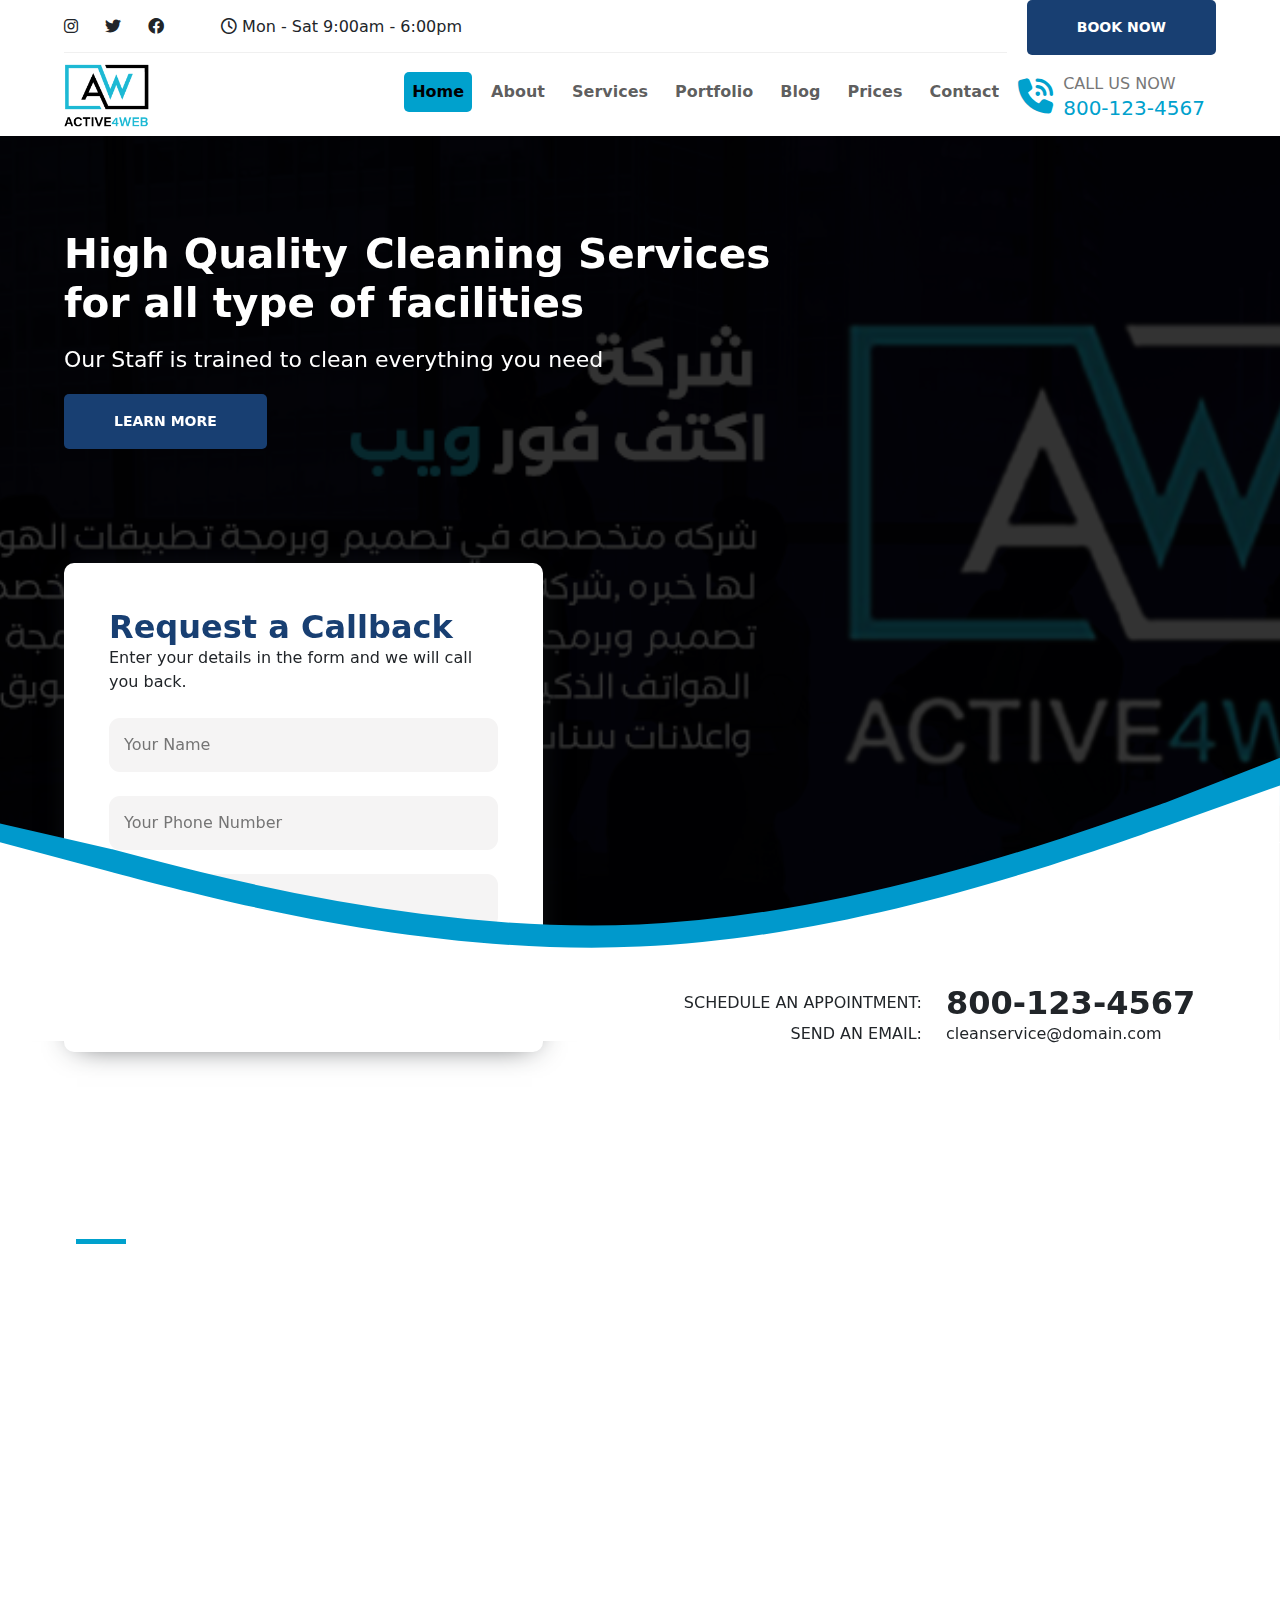
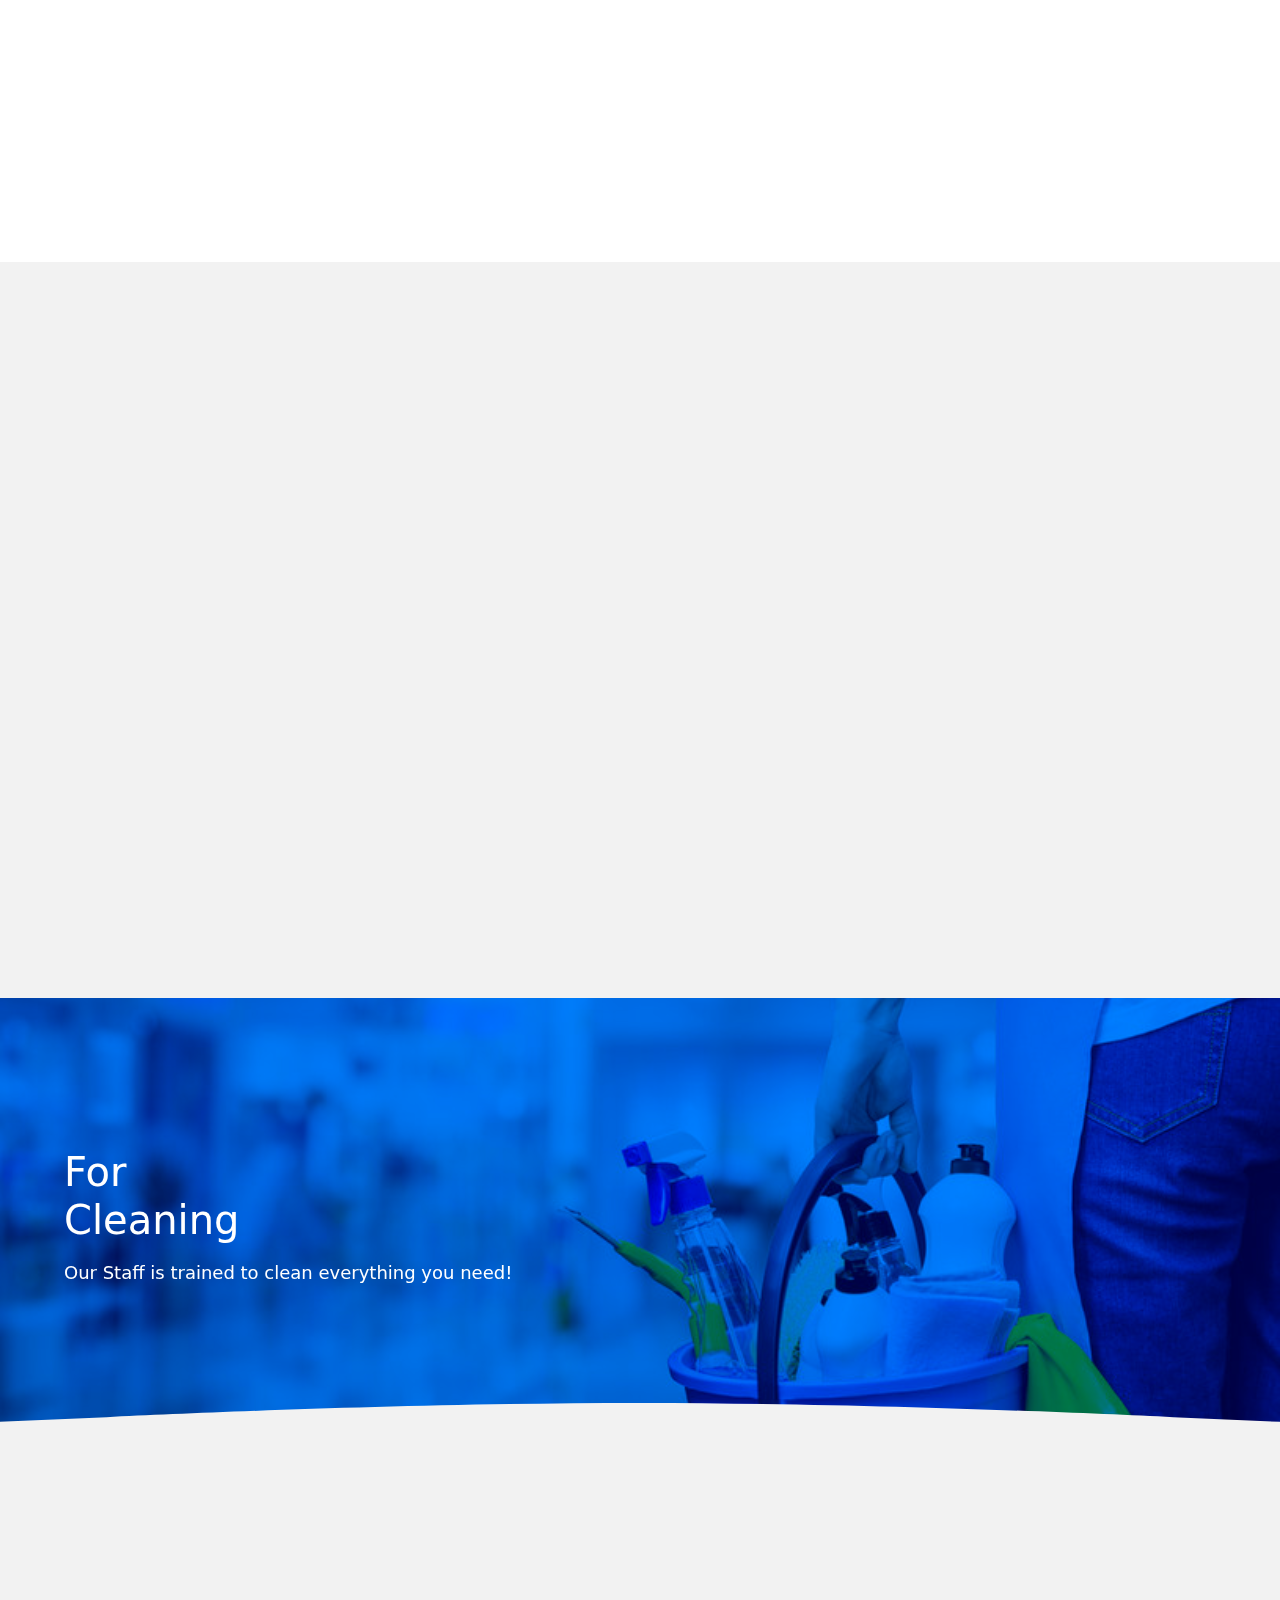
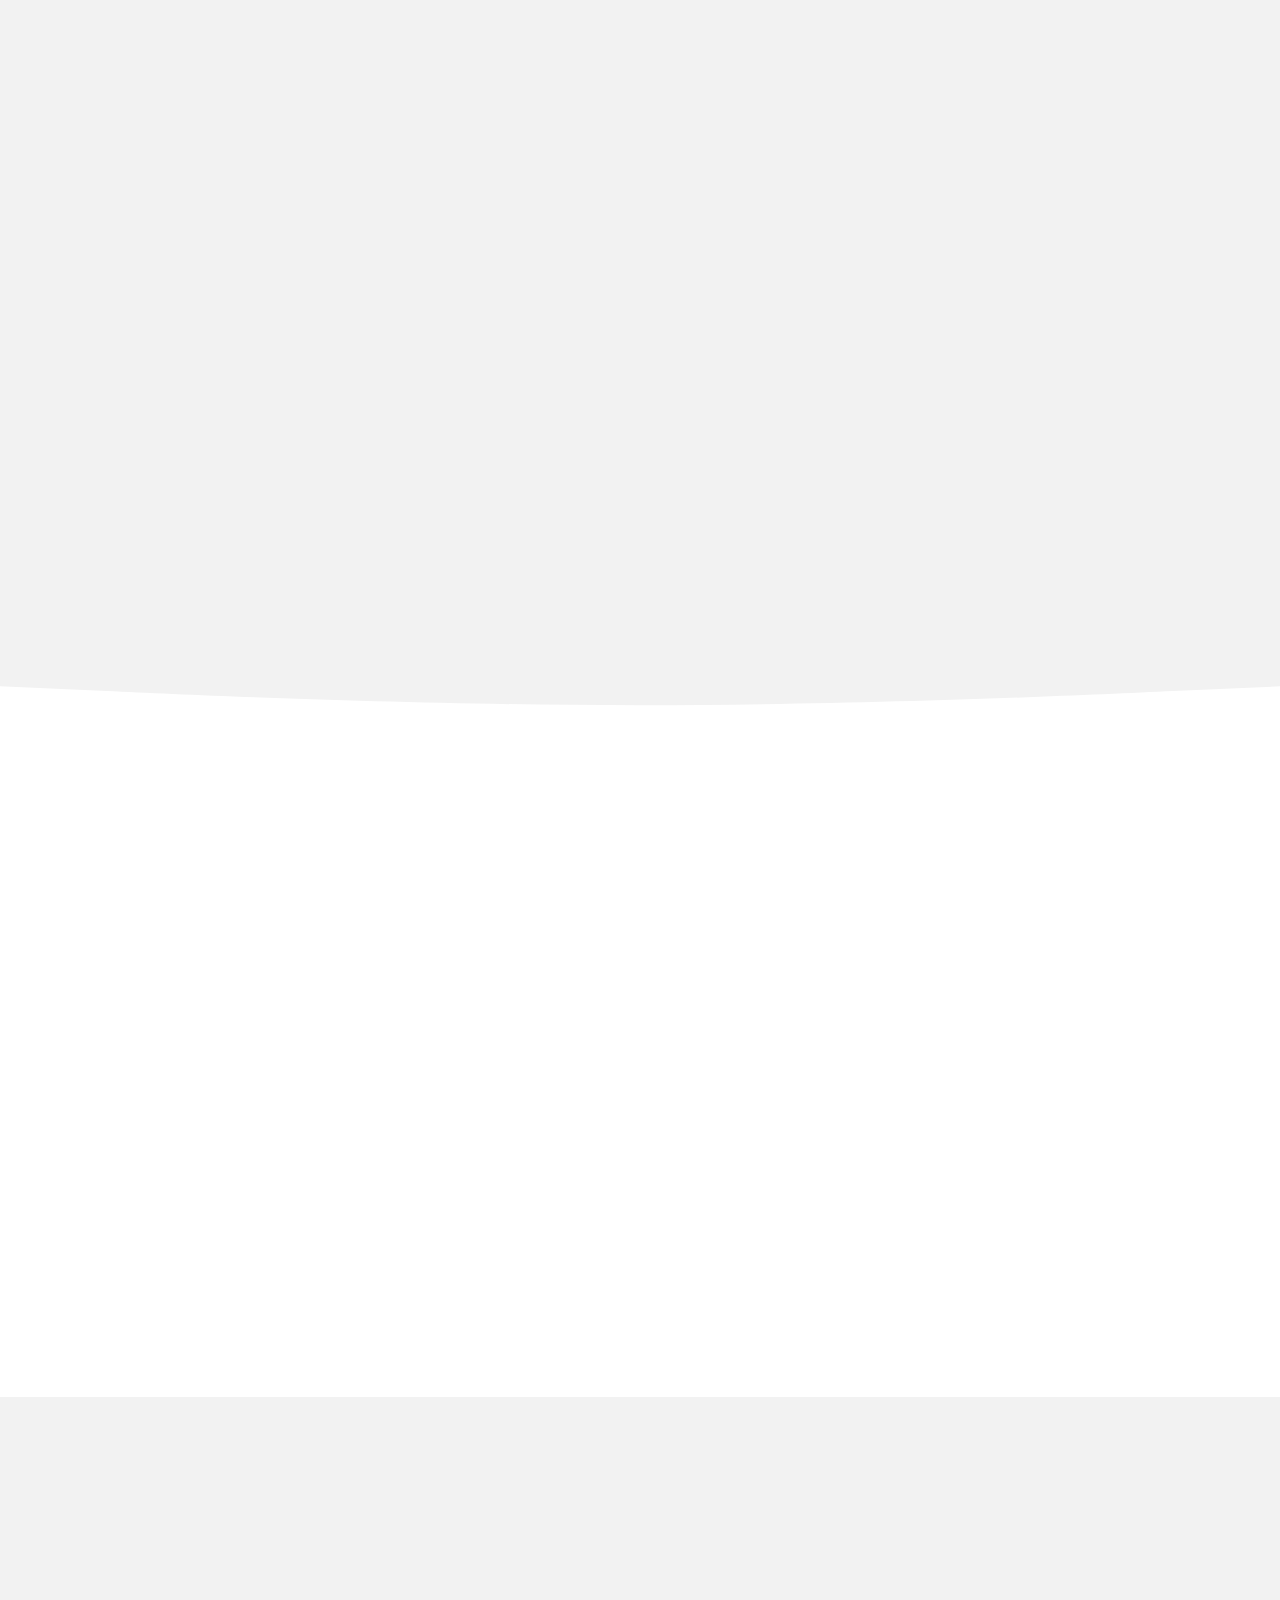
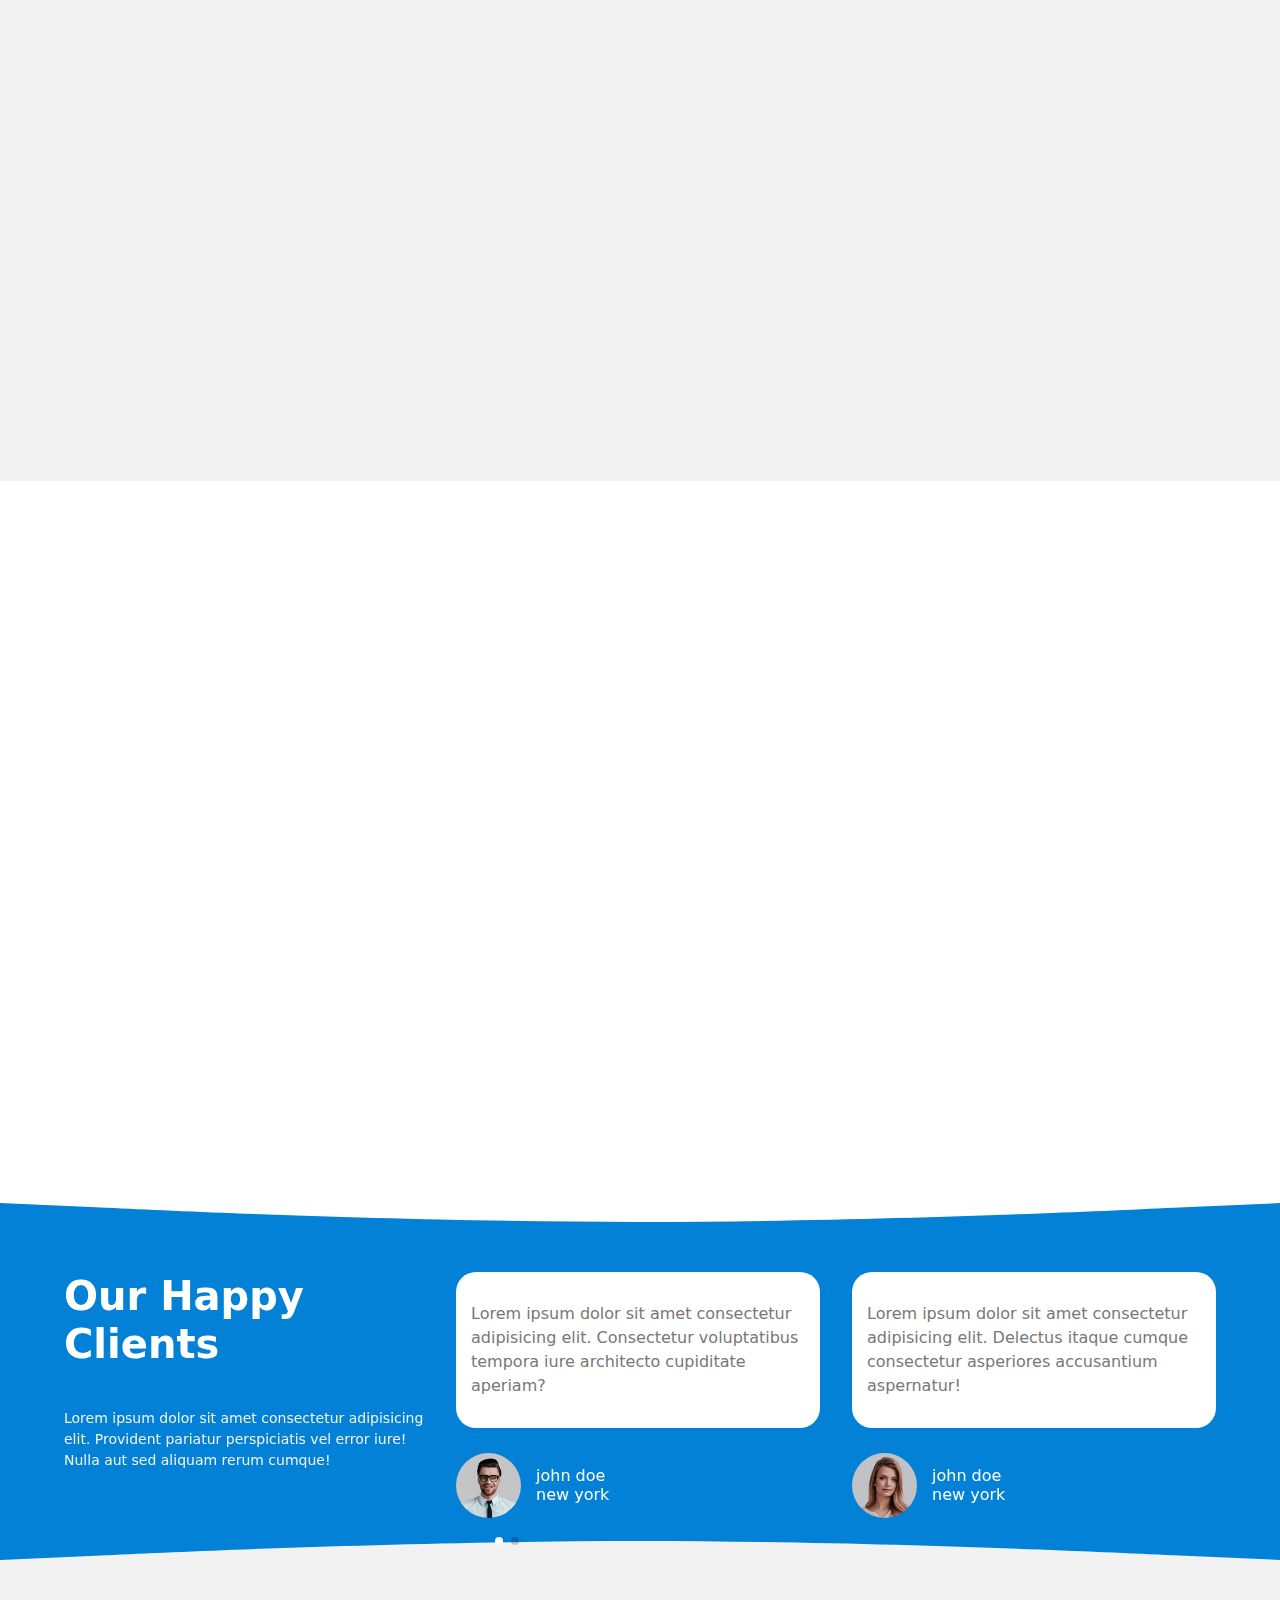
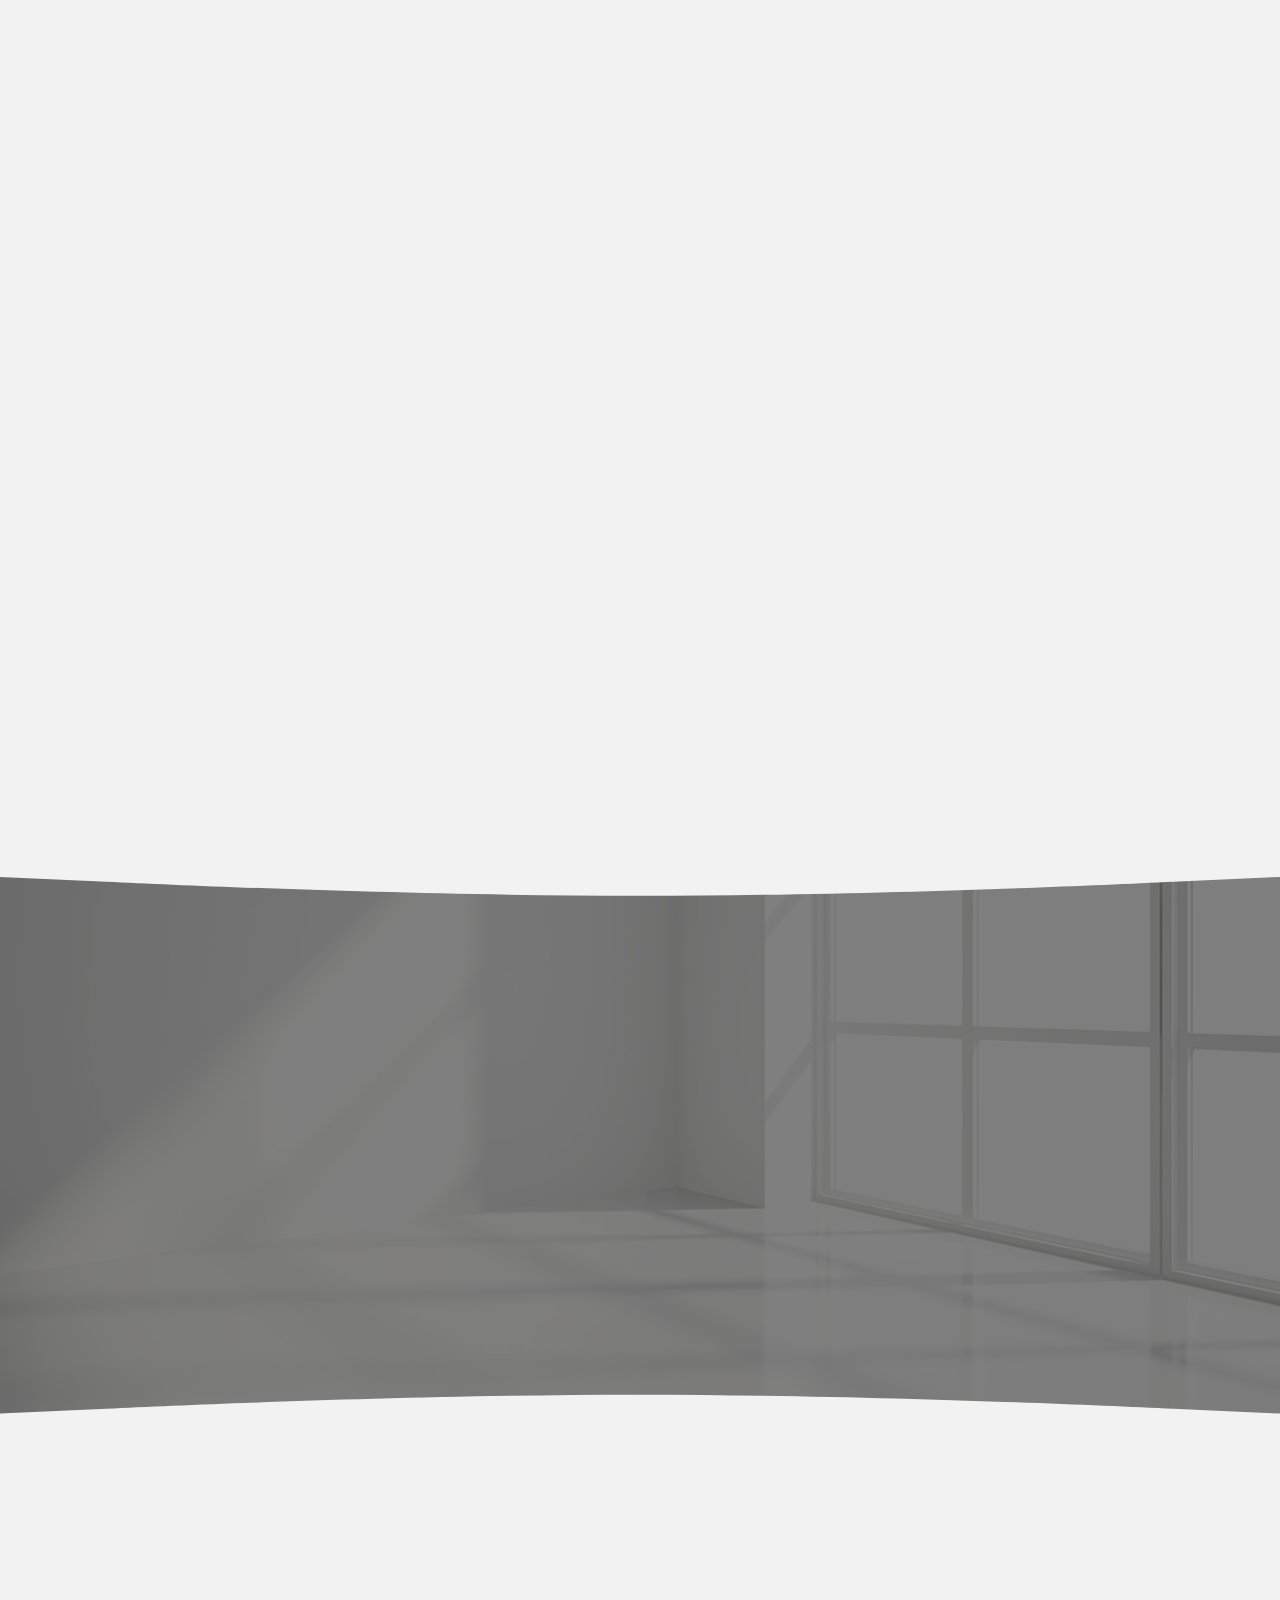
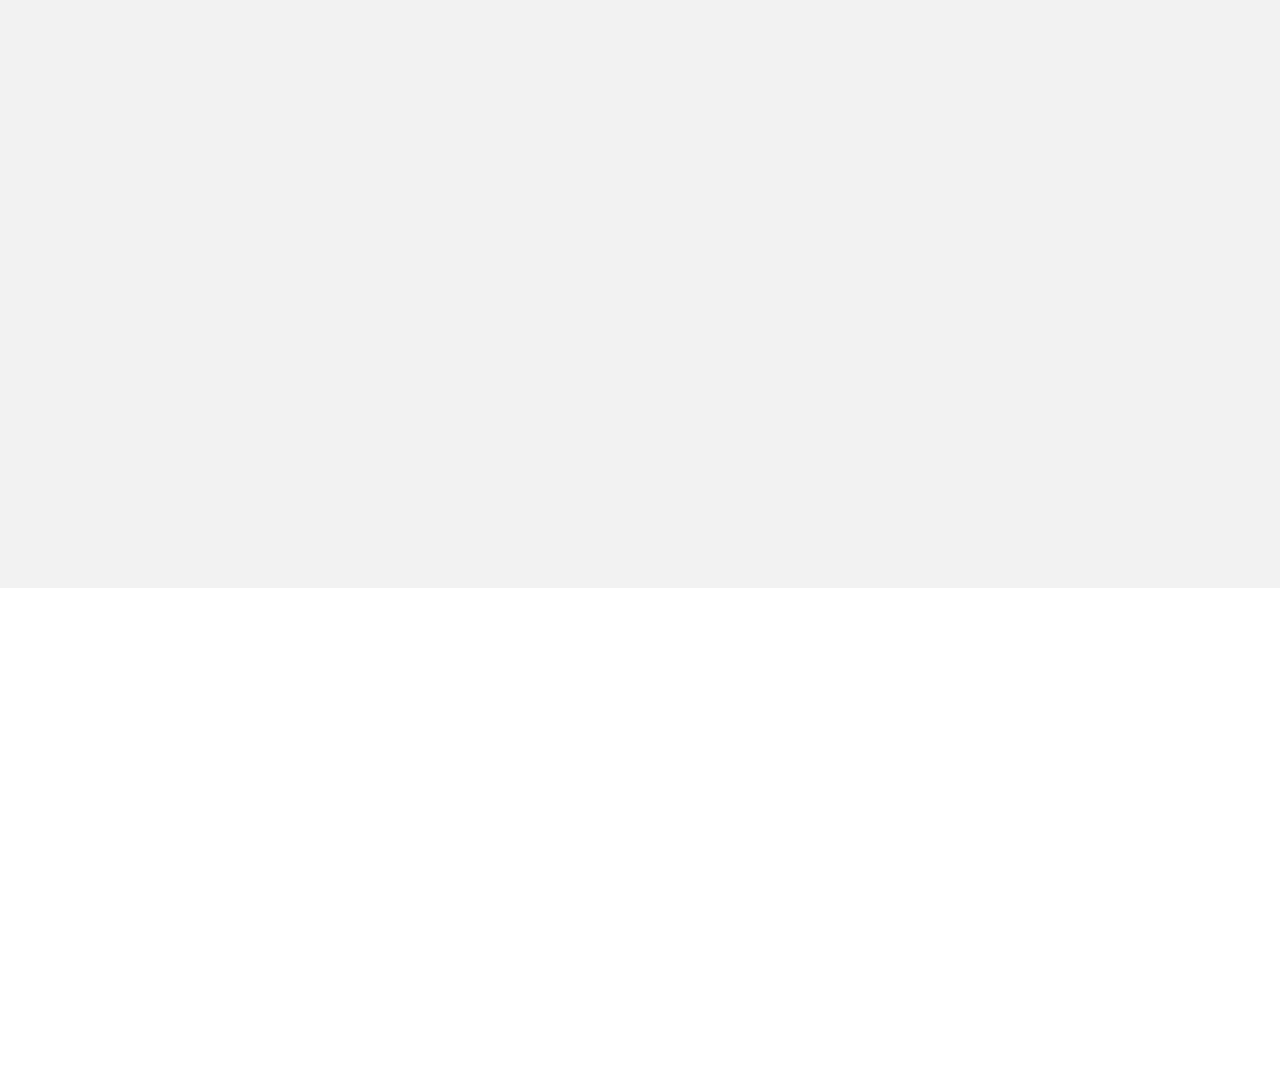
==== commit 2cbbf7ed: "responsive edit" ====
--- a/index.html
+++ b/index.html
@@ -117,7 +117,7 @@
                 </div>
 
                 <div class="row mt-4 align-items-end">
-                    <div class="col-12 col-sm-12 col-md-12 col-lg-7" data-aos="fade-up" data-aos-offset="200"
+                    <div class="col-12 col-sm-12 col-md-12 col-lg-6" data-aos="fade-up" data-aos-offset="200"
                         data-aos-duration="1500" data-aos-once="true">
                         <form action="" class="text-dark">
                             <h2>Request a Callback</h2>
@@ -131,31 +131,21 @@
 
 
 
-                    <div class="col-12 col-sm-12 col-md-12 col-lg-5 z-3 mb-5 pb-5 z-2">
-                        <ul class="ContactInfo list list-unstyled mb-0">
-                            <li class="mb-4 mb-lg-2">
-                                <span
-                                    class="d-flex align-items-center justify-content-end justify-content-lg-end flex-column flex-lg-row font-weight-medium text-4 text-lg-3 text-xl-4">
-                                    SCHEDULE AN APPOINTMENT:
-                                    <strong class="text-7 mt-2 mt-lg-0 ms-lg-3">
-                                        <a class="text-color-secondary text-color-hover-primary text-decoration-none"
-                                            href="">
-                                            800-123-4567
-                                        </a>
-                                    </strong>
-                                </span>
-                            </li>
-                            <li class="mb-0">
-                                <span
-                                    class="d-flex align-items-center justify-content-end justify-content-lg-end flex-column flex-lg-row font-weight-medium text-4 text-lg-3 text-xl-4">
-                                    SEND AN EMAIL:
-                                    <a class="email text-3 ms-lg-3 text-color-tertiary text-color-hover-primary text-decoration-underline"
-                                        href="">
-                                        cleanservice@domain.com
-                                    </a>
-                                </span>
-                            </li>
-                        </ul>
+                    <div class="col-12 col-sm-12 col-md-12 col-lg-6 mb-5 pb-5 rightSide">
+                        <div class="row justify-content-center align-items-center">
+                            <div class="col-12 text-center text-lg-end col-lg-6">
+                                <h5>SCHEDULE AN APPOINTMENT:</h5>
+                            </div>
+                            <div class="col-12 text-center text-lg-start col-lg-6 ">
+                                <h2>800-123-4567</h2>
+                            </div>
+                            <div class="col-12 text-center text-lg-end col-lg-6">
+                                <h5>SEND AN EMAIL:</h5>
+                            </div>
+                            <div class="col-12 text-center text-lg-start col-lg-6">
+                                <a>cleanservice@domain.com</a>
+                            </div>
+                        </div>
                     </div>
 
                 </div>
@@ -203,7 +193,7 @@
 
                 </div>
 
-                <div class="row g-5">
+                <div class="row">
                     <div class="col-12 col-sm-12 col-md-12 col-lg-5">
                         <div>
                             <div class="lineBox">
--- a/Home/css/home.css
+++ b/Home/css/home.css
@@ -184,7 +184,7 @@
 
 #my-sec {
     background-image: url('../../assets/images/Active4webBg.webp');
-    height: 200vh;
+    /* height: 125vh; */
     background-color: rgba(0, 0, 0, 0.8);
     background-position: center center;
     background-repeat: no-repeat;
@@ -242,28 +242,28 @@
     animation-delay: 3s;
 }
 
-#my-sec ul.ContactInfo strong a {
+#my-sec .rightSide {
+    position: relative;
+    z-index: 5555;
+    /* color: salmon; */
+}
+
+
+
+#my-sec .rightSide h5 {
+    font-size: 16px;
+
+}
+
+#my-sec .rightSide h2 {
     font-size: 32px;
-    color: #183f72;
-}
-
-
-#my-sec ul.ContactInfo {
-    color: #777777;
-}
-
-#my-sec ul.ContactInfo strong a {
-    font-size: 37px;
-    color: #183f72;
-}
-
-#my-sec ul.ContactInfo a.email {
-    font-size: 20px;
-
-}
-
-#my-sec ul.ContactInfo {
-    list-style-type: none;
+    font-weight: 700;
+
+}
+
+#my-sec .rightSide .col-6:nth-child(1),
+#my-sec .rightSide .col-6:nth-child(3) {
+    text-align: end;
 }
 
 
@@ -298,13 +298,13 @@
 
 
 #sec-1 {
-    background-color: white;
-    padding-top: 250px;
+    background-color: #fff;
+    padding-top: 80px;
     padding-bottom: 100px;
 }
 
 #sec-1 .myContainer {
-    padding-top: 70px;
+    /* padding-top: 70px; */
 }
 
 /* 
@@ -335,14 +335,14 @@
     padding-bottom: 25px;
 }
 
-#sec-1 .col-lg-3 i {
+/* #sec-1 .col-lg-3 i {
     font-size: 16px;
-}
-
-#sec-1 span {
+} */
+
+/* #sec-1 span {
     font-size: 20px;
     font-weight: 700;
-}
+} */
 
 #sec-1 .col-lg-7 img {
     border-radius: 50%;
--- a/Home/css/mediaQuery.css
+++ b/Home/css/mediaQuery.css
@@ -1,4 +1,157 @@
+@media(min-width:332px) and (max-width: 392px) {
+    #my-sec {
+        height: 950px;
+    }
+
+    #sec-1 {
+        padding-top: 352px;
+    }
+
+    #sec-1 span {
+        font-size: 12px;
+        font-weight: 700;
+        /* color: seagreen; */
+    }
+
+    #sec-1 .row:nth-of-type(1) {
+        margin-bottom: 40px;
+    }
+
+}
+
+@media(min-width:393px) and (max-width: 453px) {
+    #my-sec {
+        height: 950px;
+    }
+
+    #sec-1 {
+        padding-top: 340px;
+    }
+
+    #sec-1 span {
+        font-size: 13px;
+        font-weight: 700;
+        /* color: coral; */
+
+    }
+
+    #sec-1 .row:nth-of-type(1) {
+        margin-bottom: 40px;
+    }
+
+}
+
+@media(min-width:454px) and (max-width: 514px) {
+    #my-sec {
+        height: 950px;
+    }
+
+    #sec-1 {
+        padding-top: 420px;
+    }
+
+    #sec-1 span {
+        font-size: 14px;
+        font-weight: 700;
+        /* color: burlywood; */
+
+    }
+
+    #sec-1 .row:nth-of-type(1) {
+
+        margin-bottom: 40px;
+    }
+
+}
+
+@media(min-width:515px) and (max-width: 575px) {
+    #my-sec {
+        height: 950px;
+    }
+
+    #sec-1 {
+        padding-top: 290px;
+    }
+
+    #sec-1 span {
+        font-size: 16px;
+        font-weight: 700;
+        /* color: aqua; */
+    }
+
+    #sec-1 .row:nth-of-type(1) {
+        margin-bottom: 40px;
+    }
+
+}
+
+@media(min-width:576px) and (max-width: 768px) {
+    #my-sec {
+        height: 950px;
+    }
+
+    #sec-1 {
+        padding-top: 290px;
+    }
+
+    #sec-1 span {
+        font-size: 16px;
+        font-weight: 700;
+        /* color: orange; */
+    }
+
+    #sec-1 .row:nth-of-type(1) {
+        margin-bottom: 40px;
+    }
+
+}
+
+@media(min-width:769px) and (max-width: 992px) {
+    #my-sec {
+        height: 950px;
+    }
+
+    #sec-1 {
+        padding-top: 320px;
+    }
+
+    #sec-1 .row:nth-child(1) span {
+        font-size: 22px;
+        font-weight: 700;
+        /* color: darkred; */
+    }
+
+    #sec-1 .row:nth-of-type(1) {
+        margin-bottom: 40px;
+    }
+
+}
+
+/* ------------------------------------------------------------------------------------------------- */
+
+
+
 @media(max-width: 576px) {
+
+
+    /* #my-sec {
+        height: 950px;
+    }
+
+    #sec-1 {
+        padding-top: 290px;
+    }
+
+    #sec-1 span {
+        font-size: 16px;
+        font-weight: 700;
+        color: orange;
+    }
+
+    #sec-1 .row:nth-of-type(1) {
+        margin-bottom: 40px;
+    } */
+
 
     .myContainer {
         width: 93%;
@@ -34,12 +187,12 @@
         background-size: cover;
         background-blend-mode: overlay;
         position: relative;
-        padding-top: 230px;
+        /* padding-top: 230px; */
     }
 
     #my-sec {
-        padding-top: 155px;
-        height: 120vh;
+        /* padding-top: 155px; */
+        /* height: 150vh; */
     }
 
     #my-sec h1 span {
@@ -93,18 +246,19 @@
 
     }
 
+    #sec-1 {
+        /* padding-top: 464px; */
+        padding-bottom: 100px;
+    }
 
     #sec-1 .row:nth-of-type(1) {
-        font-size: 15px;
+        /* font-size: 15px; */
         /* margin: 280px auto 0 auto; */
-
-    }
-
-    #sec-1 span {
-        font-size: 12px;
-        font-weight: 700;
-
-    }
+        width: 100%;
+        /* margin: auto; */
+
+    }
+
 
     .imgsWrapper {
         position: relative;
@@ -127,10 +281,6 @@
     }
 
 
-    /* #sec-1 .row:nth-of-type(1) {
-        padding-top: 50px;
-    } */
-
     #sec-1 .col-lg-3 {
         padding-bottom: 0px;
     }
@@ -138,7 +288,6 @@
     #sec-1 .myContainer {
         padding-top: 0;
     }
-
 
     #sec-2 {
         padding-top: 25px;
@@ -418,9 +567,9 @@
         /* background-color: sienna; */
     }
 
-    #my-sec {
-        height: 80vh;
-    }
+    /* #my-sec {
+        height: 120vh;
+    } */
 
 
     #my-sec .row .col-md-6 {
@@ -488,9 +637,14 @@
 
     }
 
+    #sec-1 {
+        /* padding-top: 210px; */
+        padding-bottom: 70px;
+    }
+
     #sec-1 .row:nth-of-type(1) {
-        margin: 130px auto 0 auto;
-        width: 85%;
+        /* margin: 130px auto 0 auto; */
+        width: 75%;
         justify-content: center;
         align-items: center;
     }
@@ -767,16 +921,23 @@
 
 
     #my-sec {
-        height: 80vh;
-    }
+        /* height: 80vh; */
+    }
+
 
     #sec-1 .row:nth-of-type(1) {
 
-        margin: 150px auto 0 auto;
-        width: 75%;
+        /* margin: 150px auto 0 auto; */
+        width: 80%;
         justify-content: center;
         align-items: center;
     }
+
+    #sec-1 {
+        /* padding-top: 412px; */
+        padding-bottom: 100px;
+    }
+
 
     form {
 
@@ -989,7 +1150,16 @@
 
 
     #my-sec {
-        height: 80vh;
+        height: 1050px;
+    }
+
+    #my-sec .rightSide h5 {
+        font-size: 13px;
+    }
+
+    #my-sec .rightSide h2 {
+        font-size: 29px;
+        font-weight: 700;
     }
 
 
@@ -1159,6 +1329,7 @@
     }
 
 
+
 }
 
 
@@ -1180,11 +1351,16 @@
     }
 
     #my-sec {
-        height: 125vh;
+        height: 1040px;
     }
 
     #sec-1 .col-lg-3 i {
         font-size: 25px;
+    }
+
+    #sec-1 .row:nth-of-type(1) span {
+        font-size: 20px;
+        font-weight: 800;
     }
 
     #sec-2 {
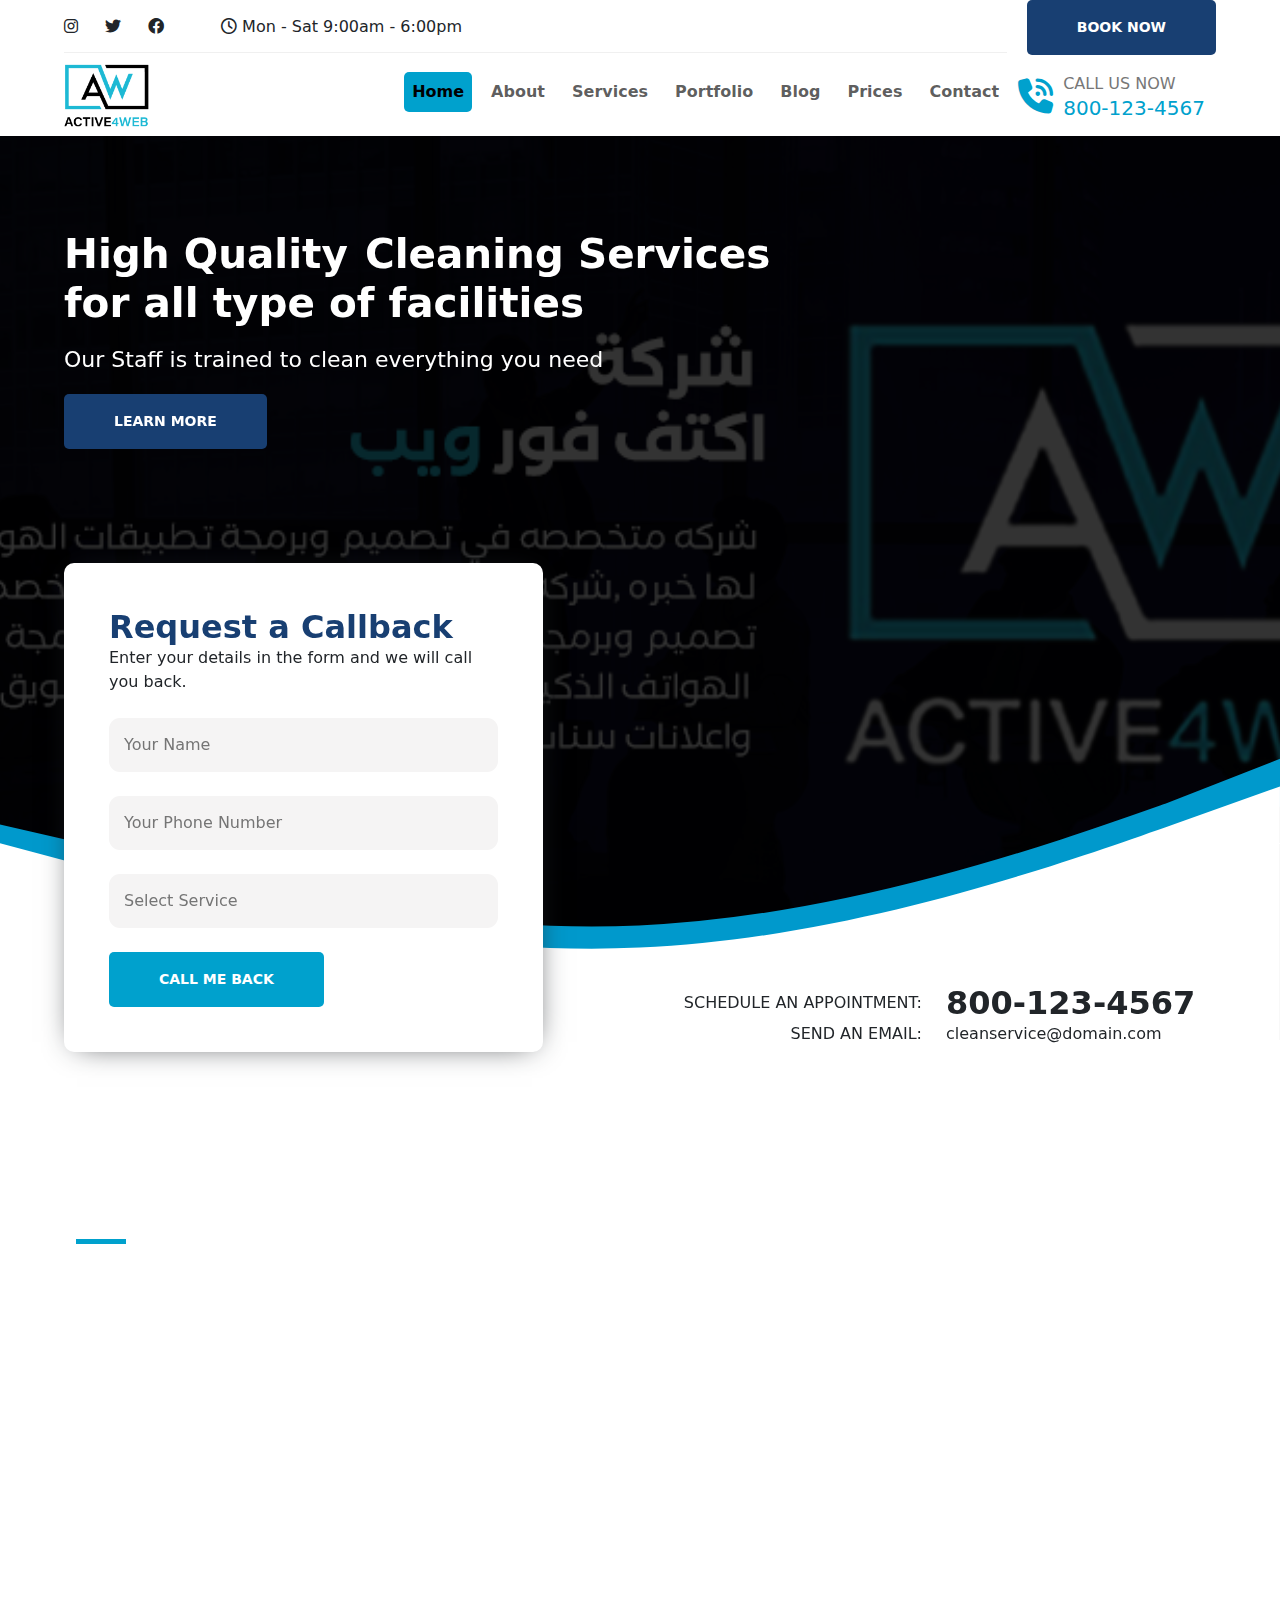
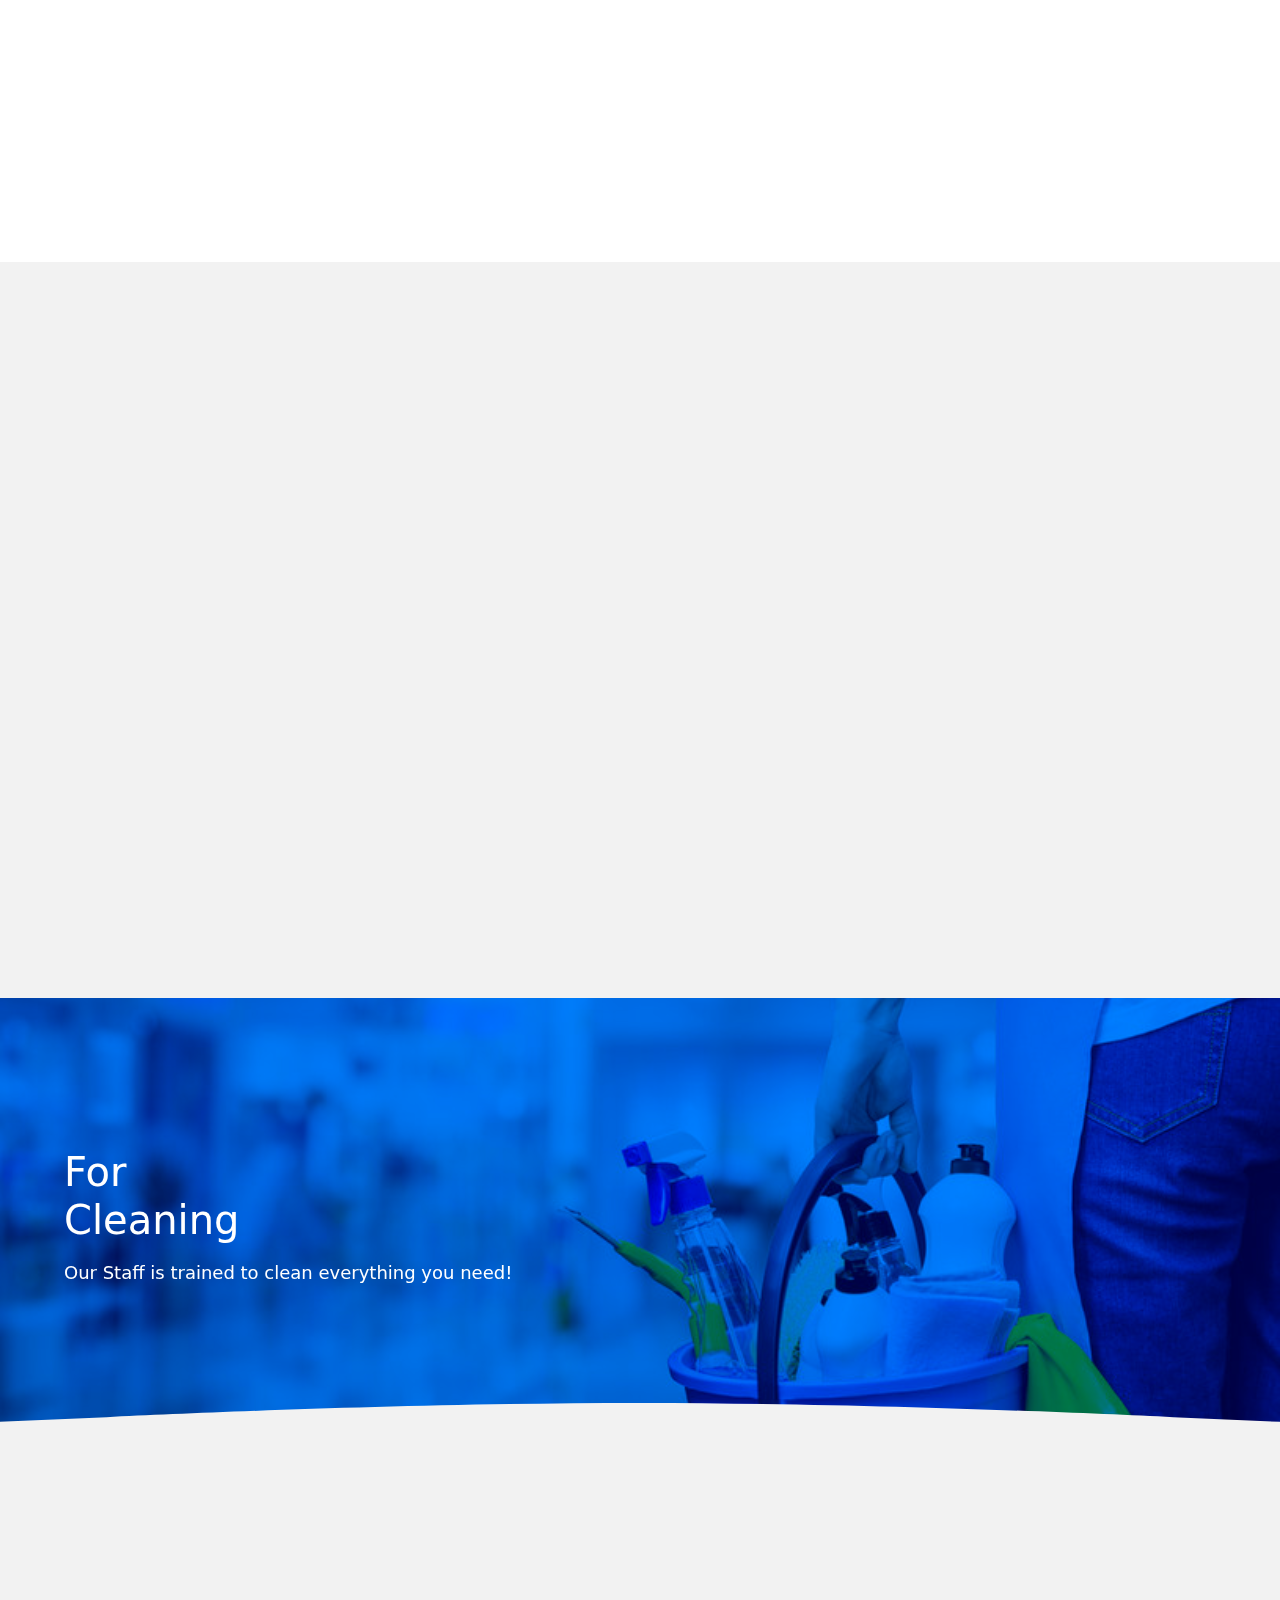
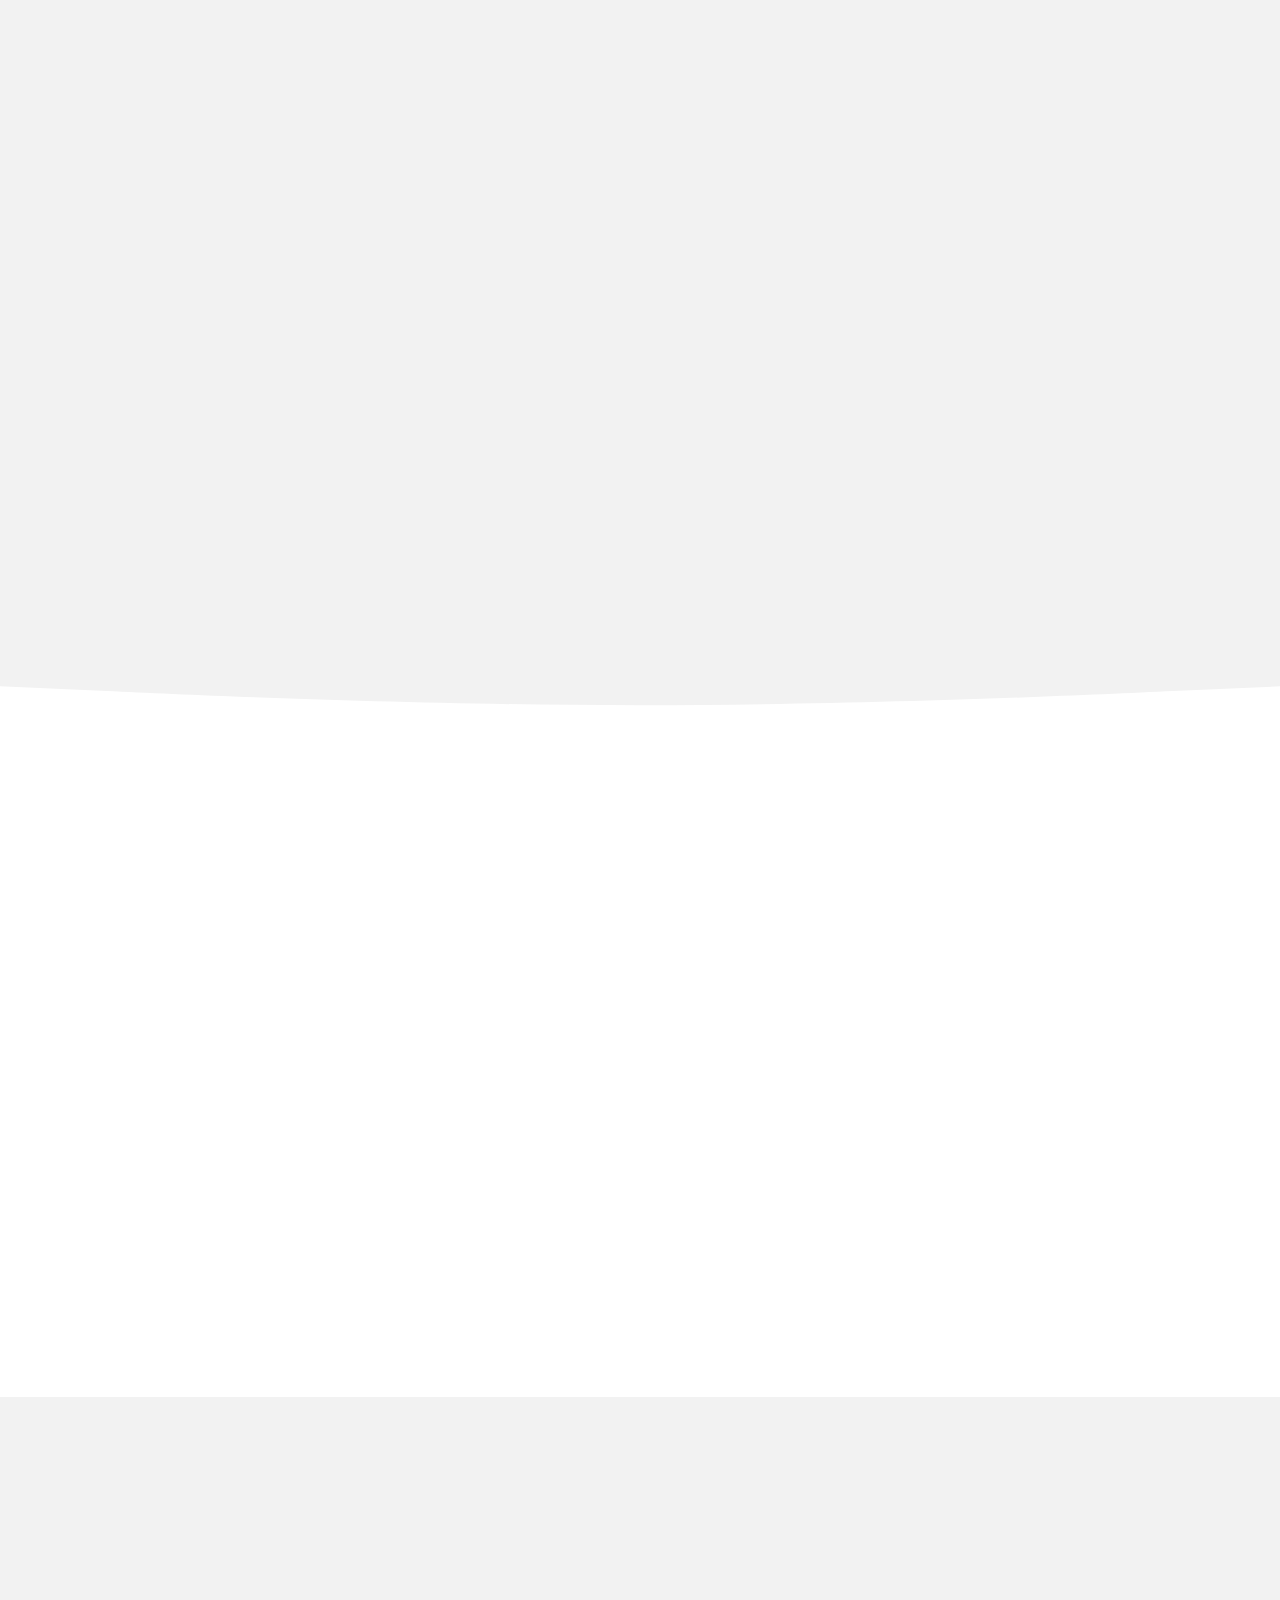
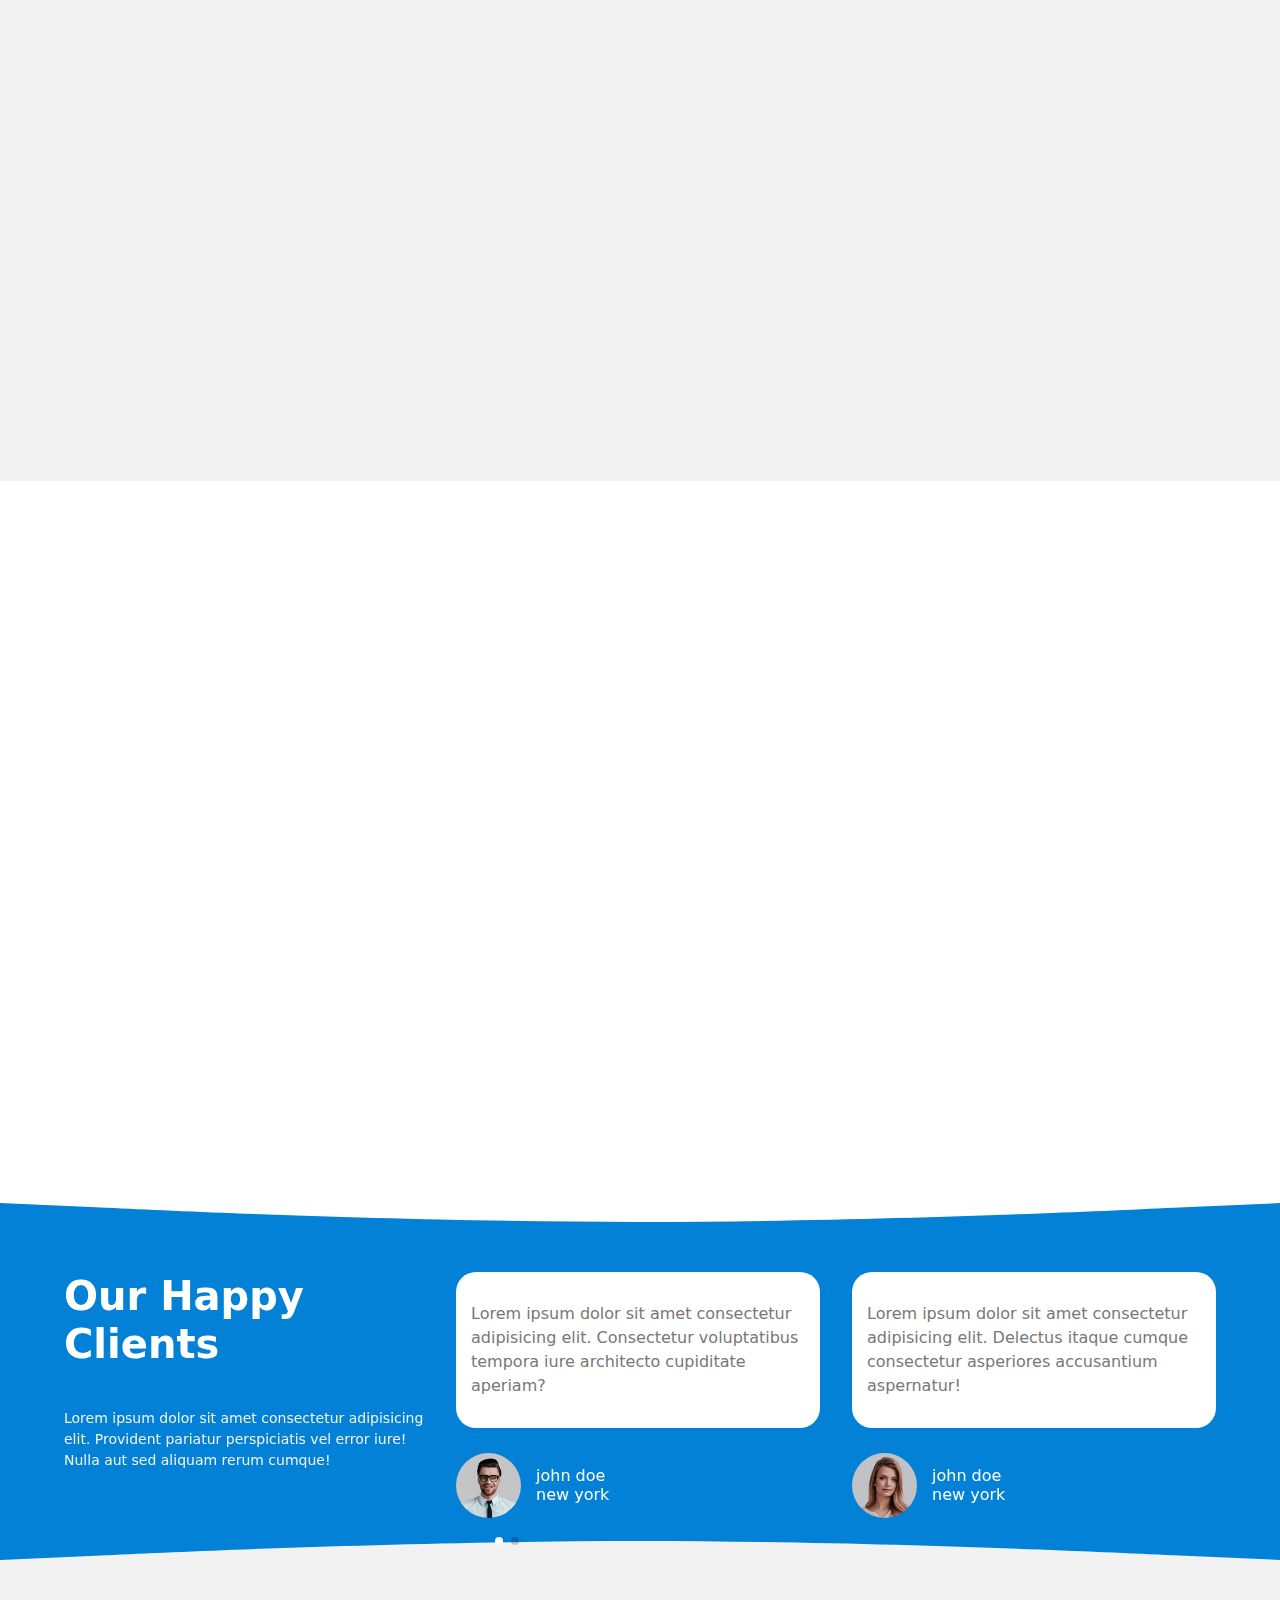
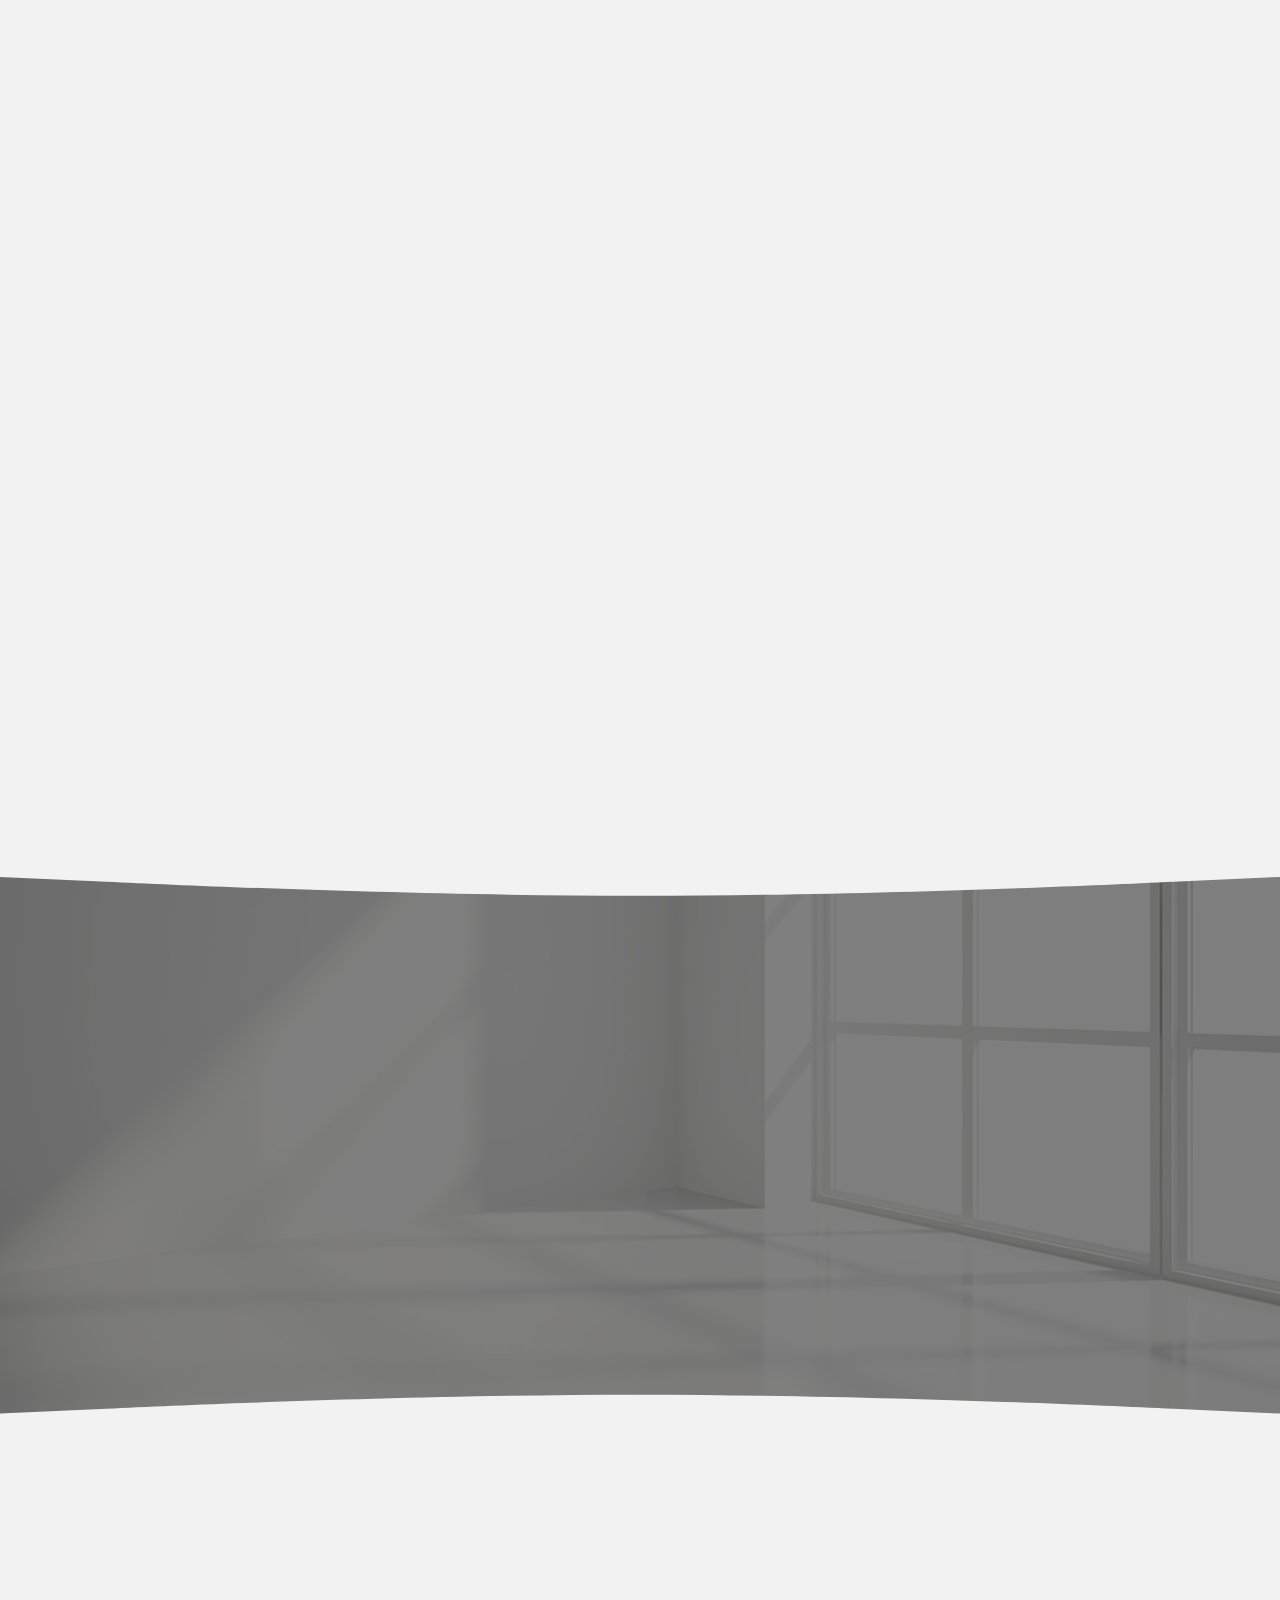
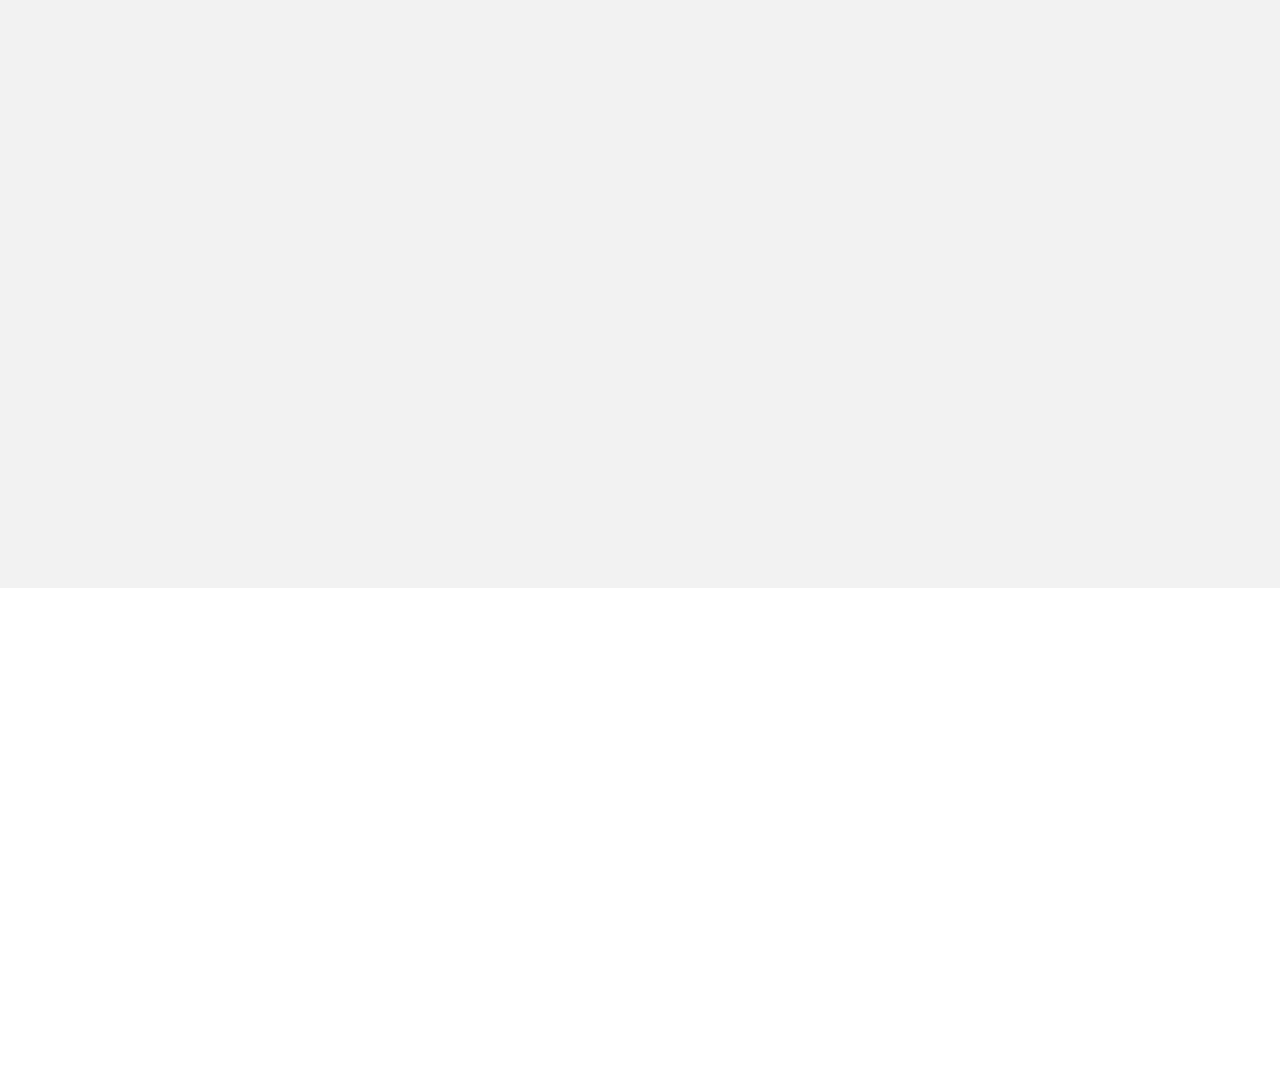
==== commit 1a3d97e1: "floating form edit" ====
--- a/index.html
+++ b/index.html
@@ -117,8 +117,8 @@
                 </div>
 
                 <div class="row mt-4 align-items-end">
-                    <div class="col-12 col-sm-12 col-md-12 col-lg-6" data-aos="fade-up" data-aos-offset="200"
-                        data-aos-duration="1500" data-aos-once="true">
+                    <div class="col-12 col-sm-12 col-md-12 col-lg-6 floatingForm" data-aos="fade-up"
+                        data-aos-offset="200" data-aos-duration="1500" data-aos-once="true">
                         <form action="" class="text-dark">
                             <h2>Request a Callback</h2>
                             <p class="mb-4">Enter your details in the form and we will call you back.</p>
--- a/Home/css/home.css
+++ b/Home/css/home.css
@@ -196,7 +196,7 @@
 
 
 #my-sec svg {
-    bottom: -1px;
+    bottom: -2px;
     position: absolute;
 }
 
@@ -264,6 +264,12 @@
 #my-sec .rightSide .col-6:nth-child(1),
 #my-sec .rightSide .col-6:nth-child(3) {
     text-align: end;
+}
+
+#my-sec .row:nth-child(2) .floatingForm {
+    /* background-color: salmon; */
+    position: relative;
+    z-index: 555;
 }
 
 
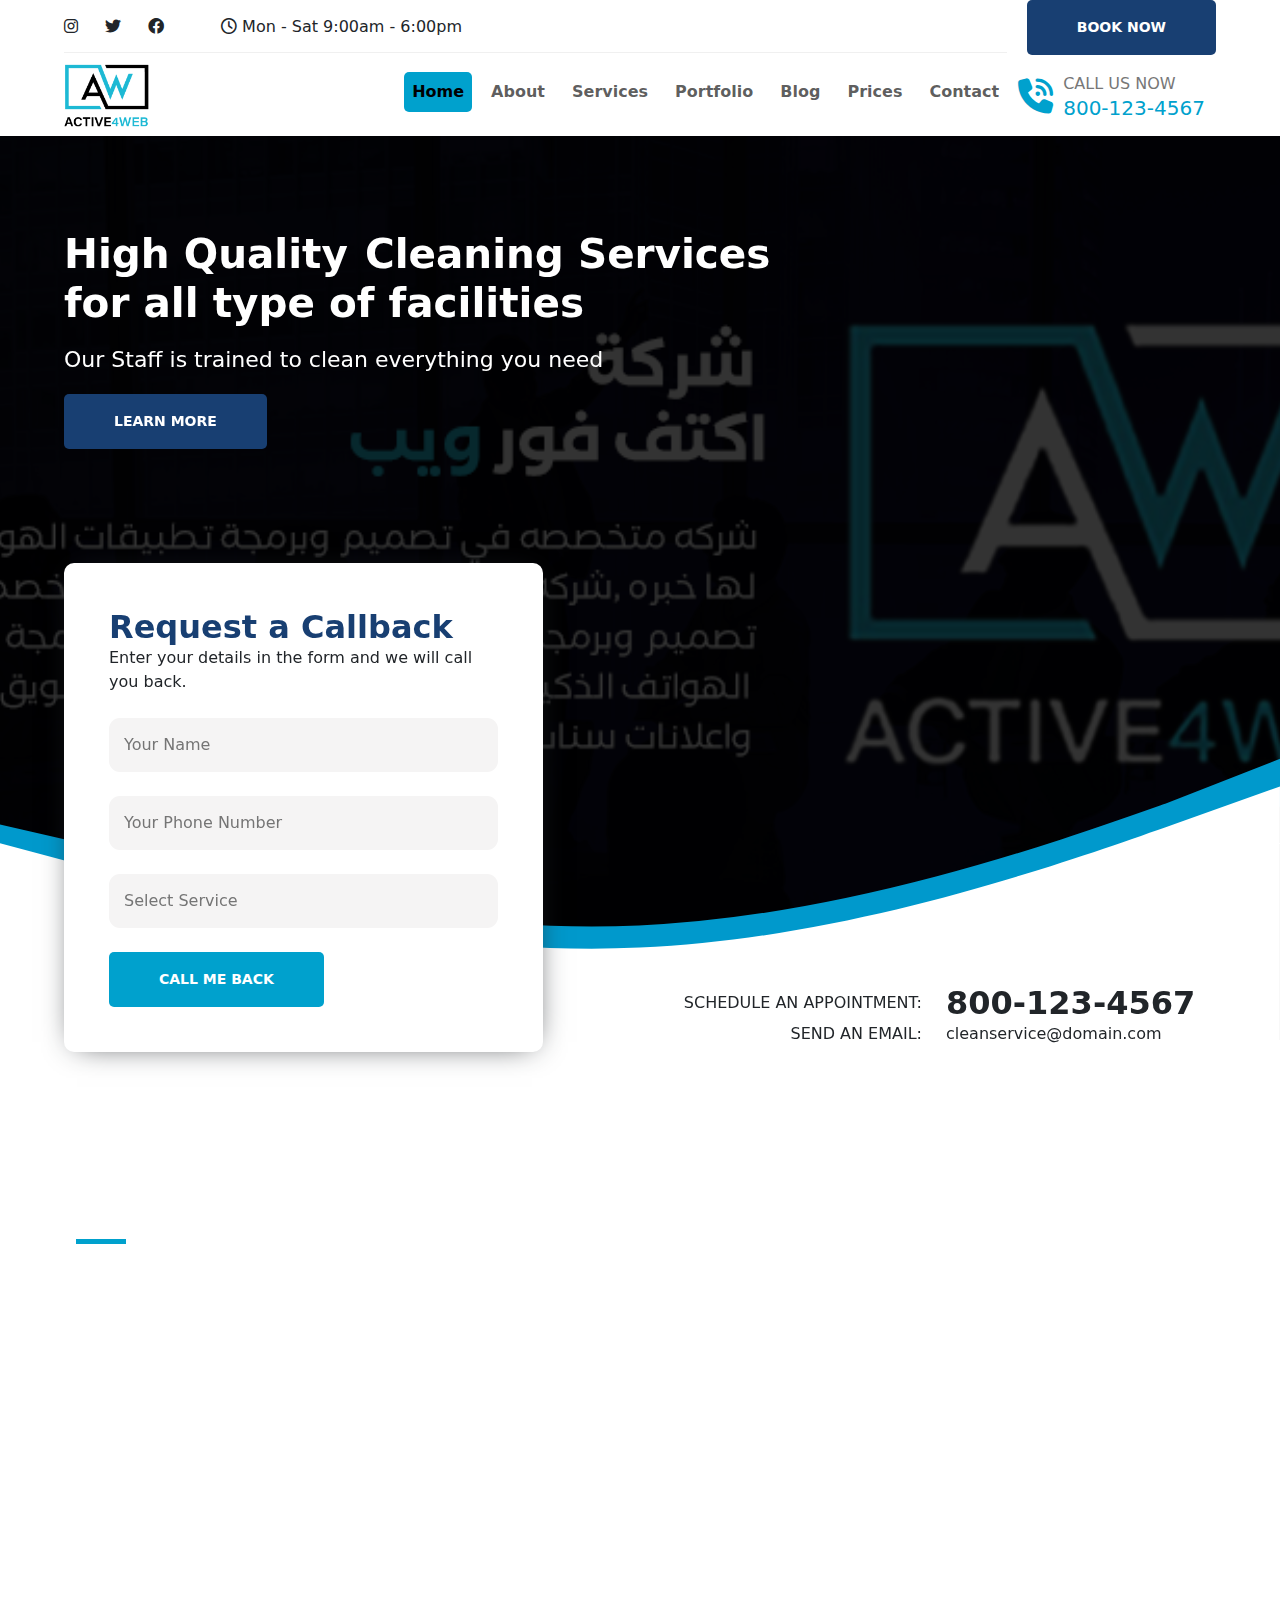
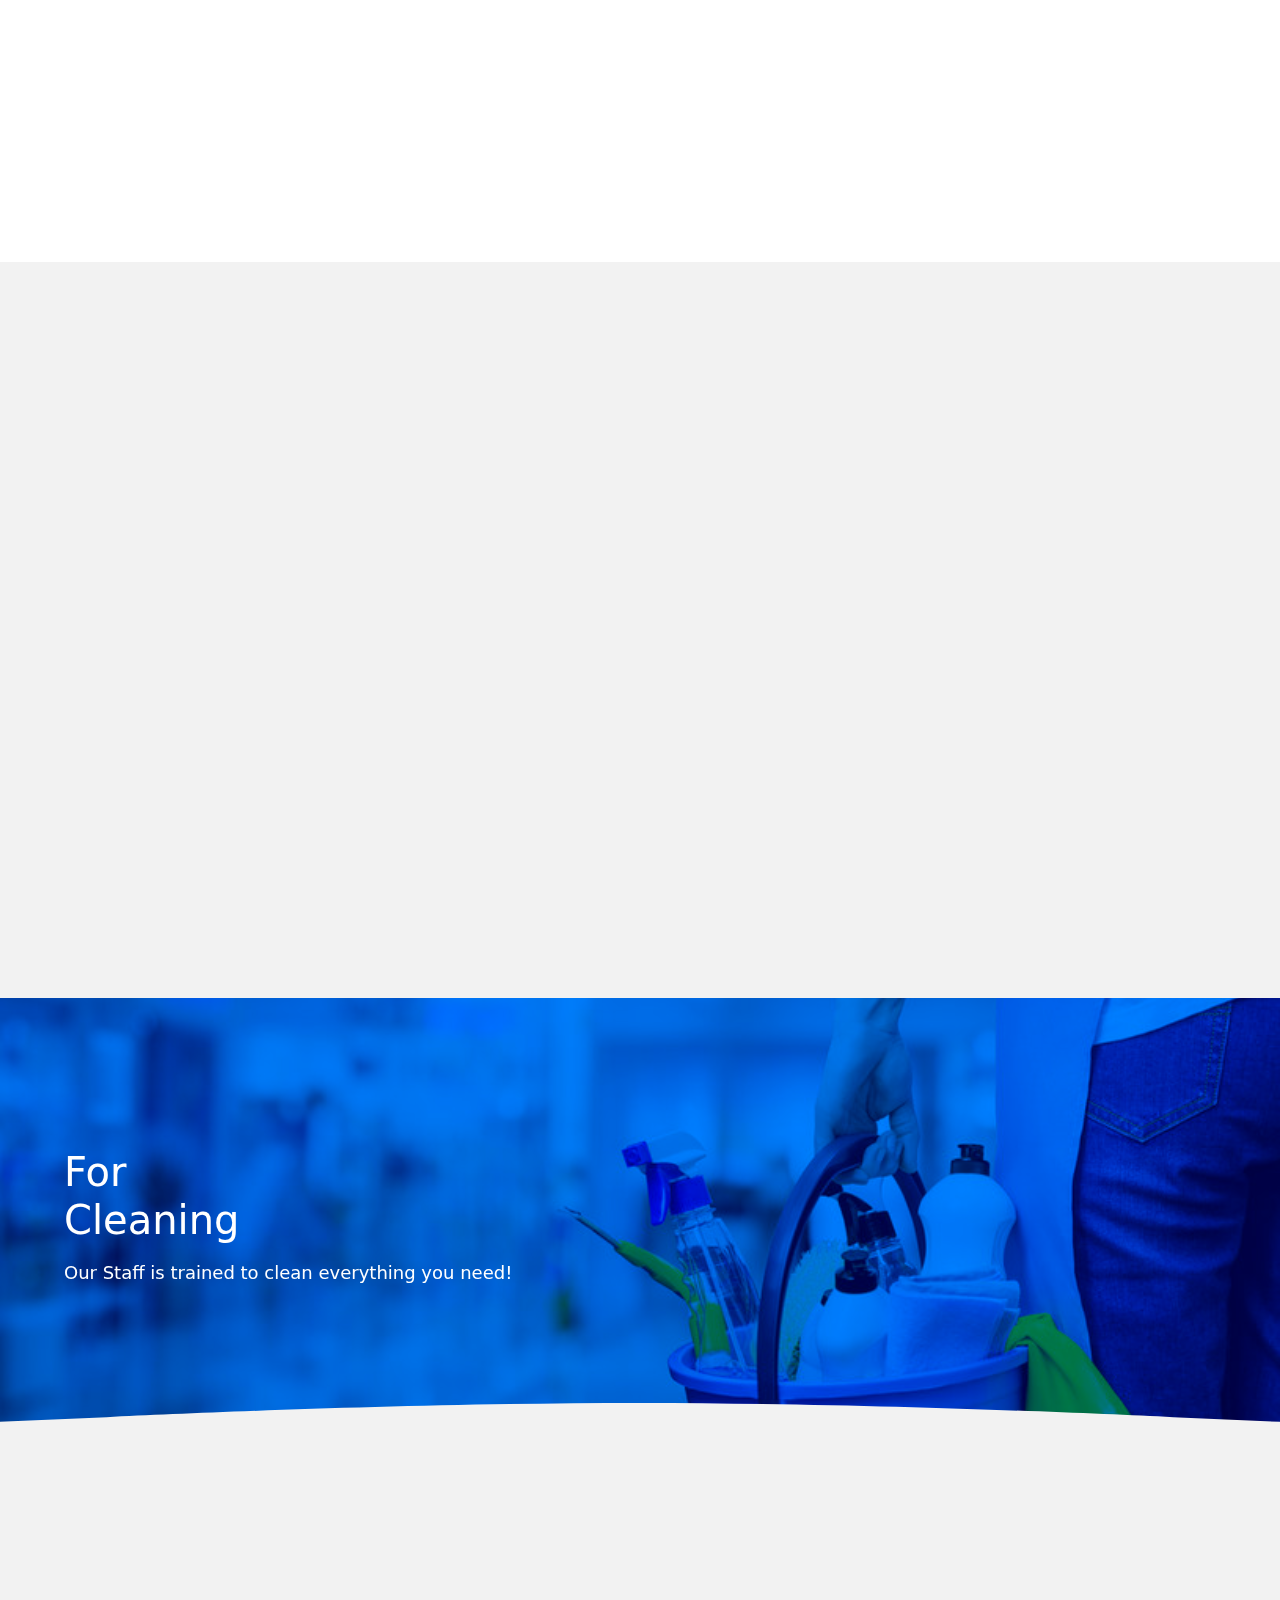
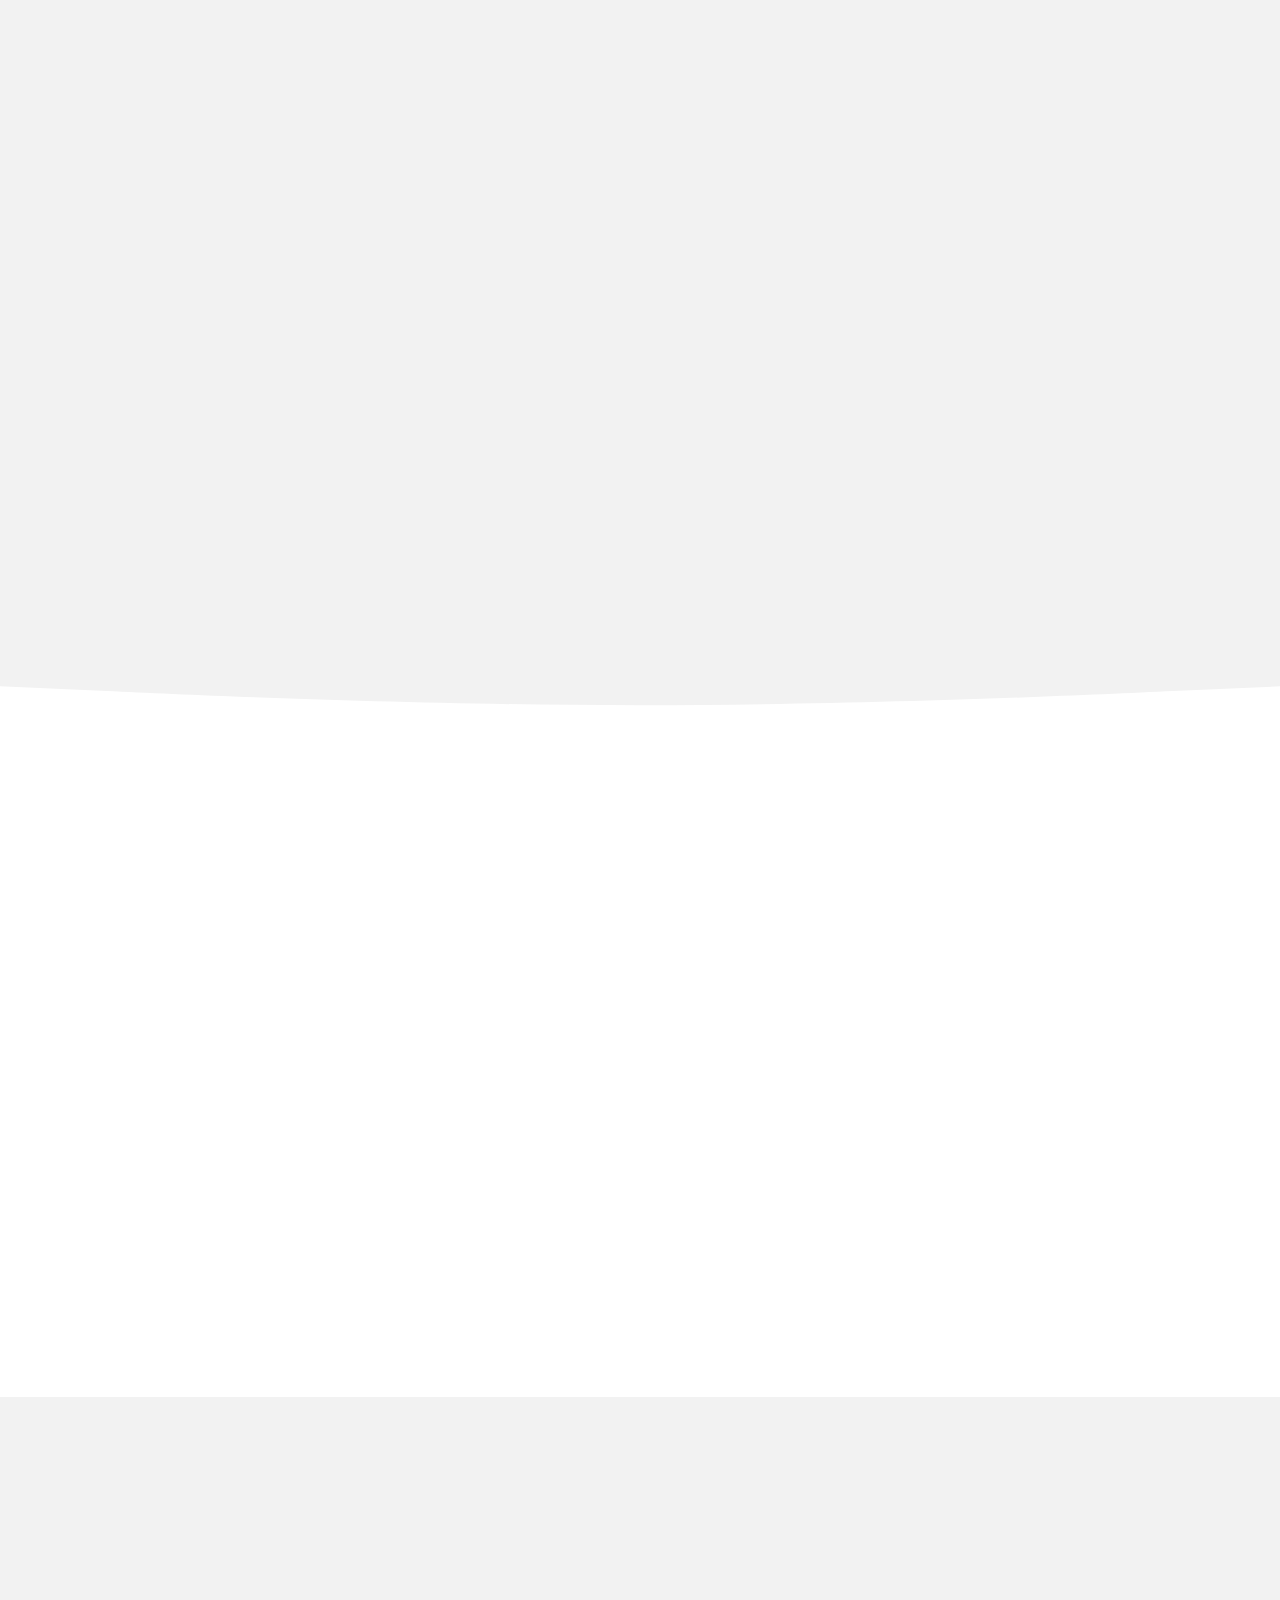
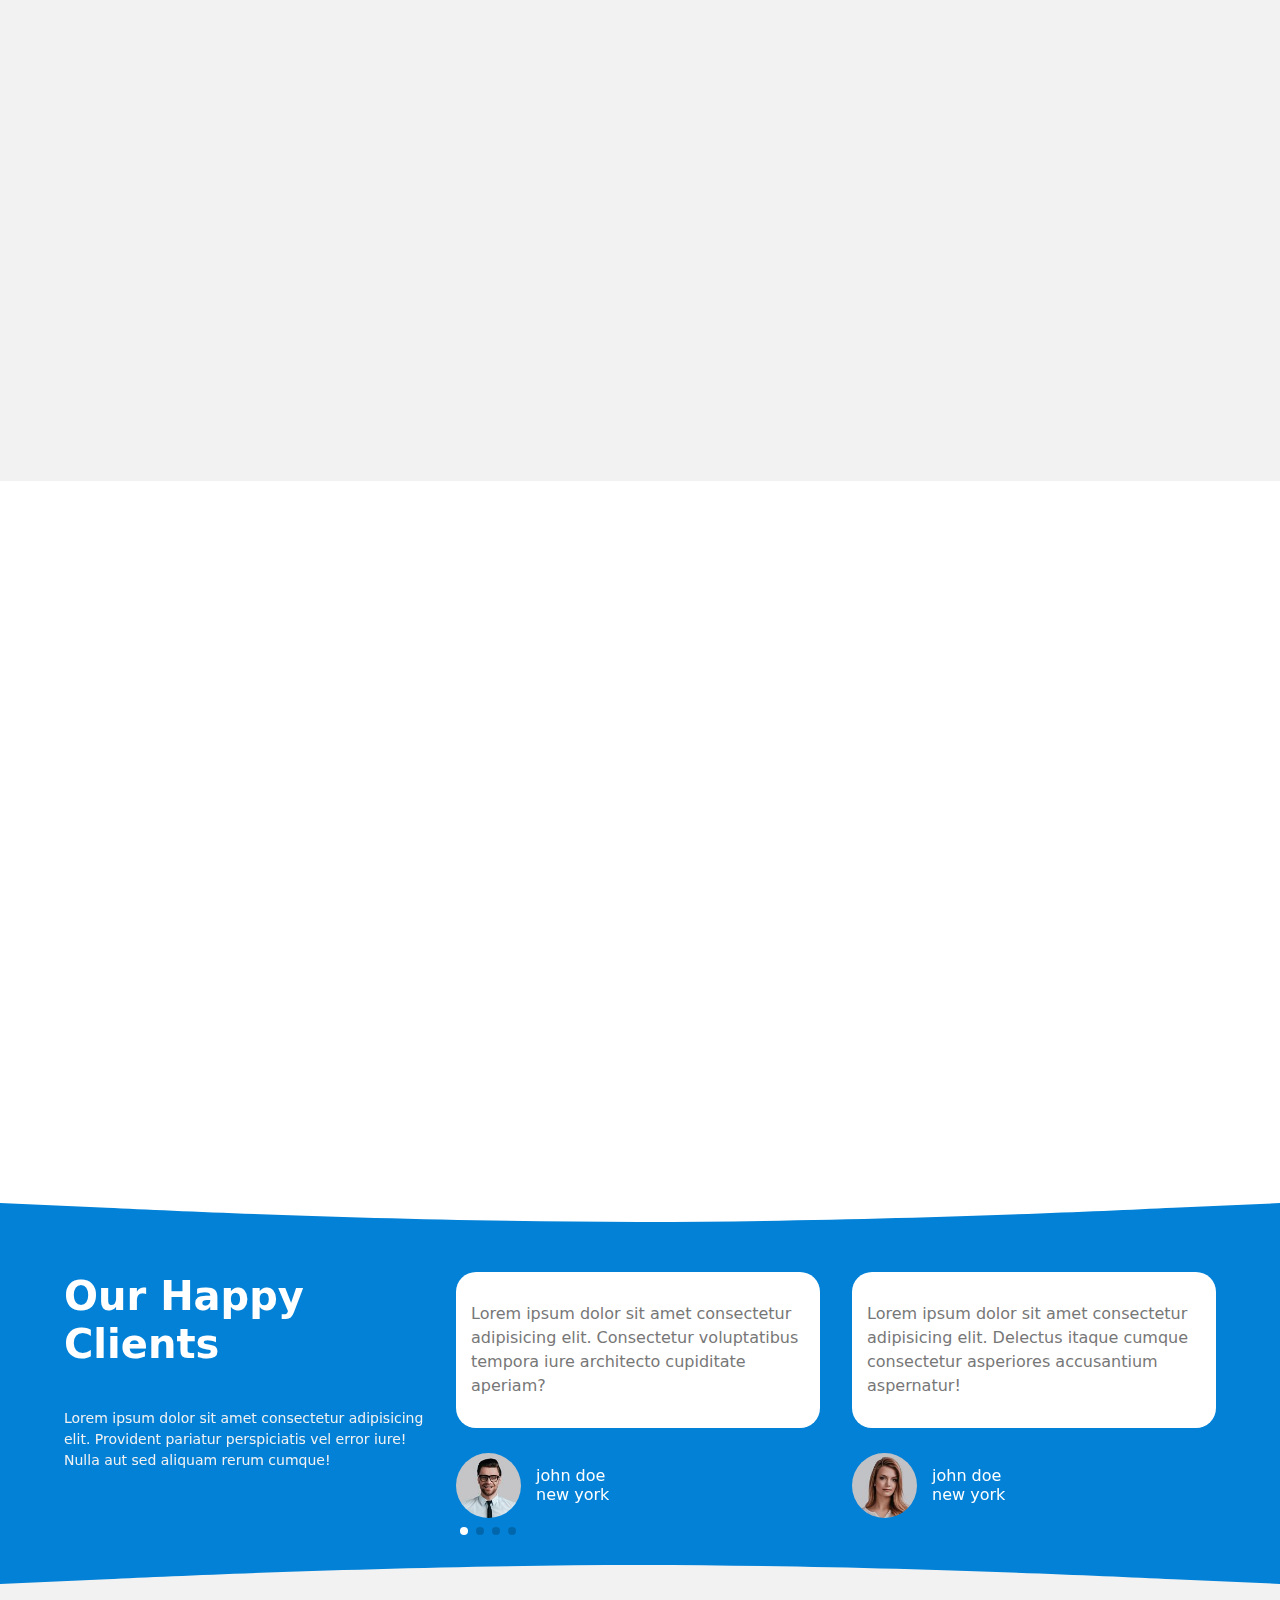
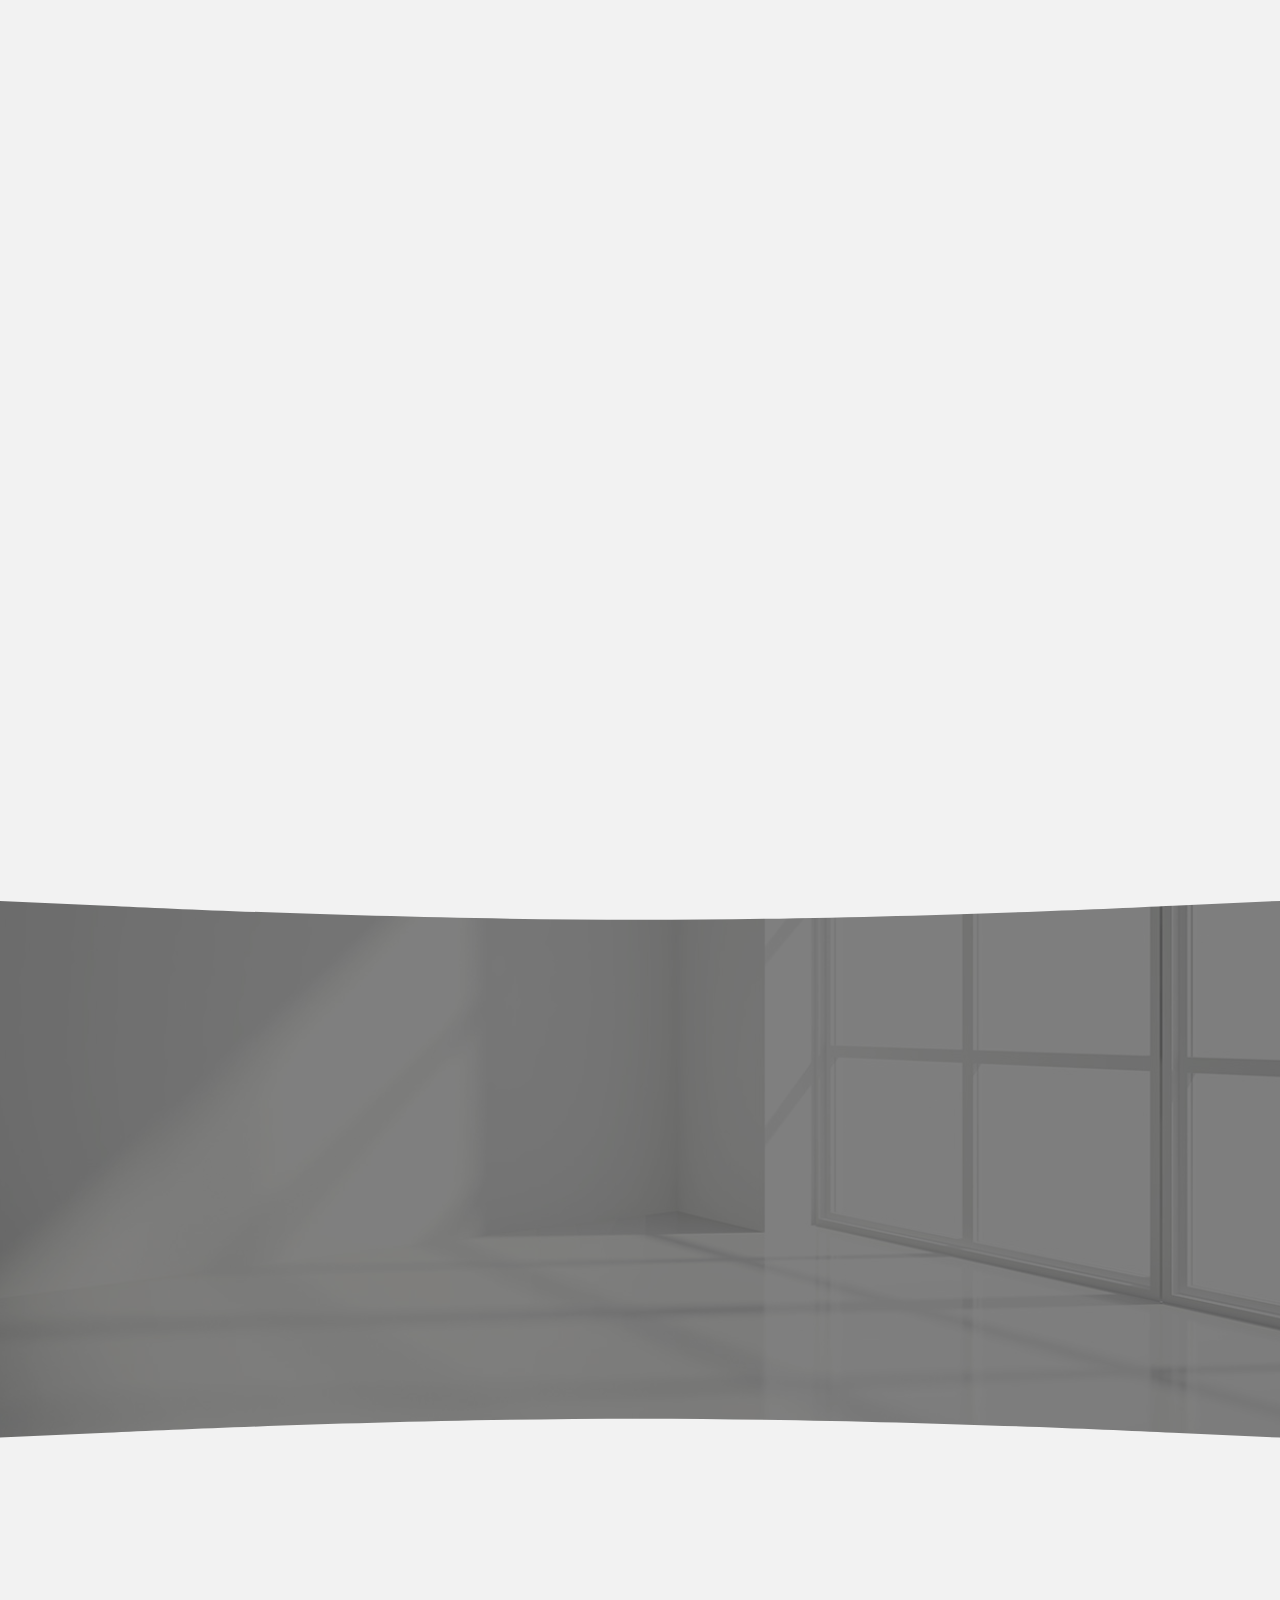
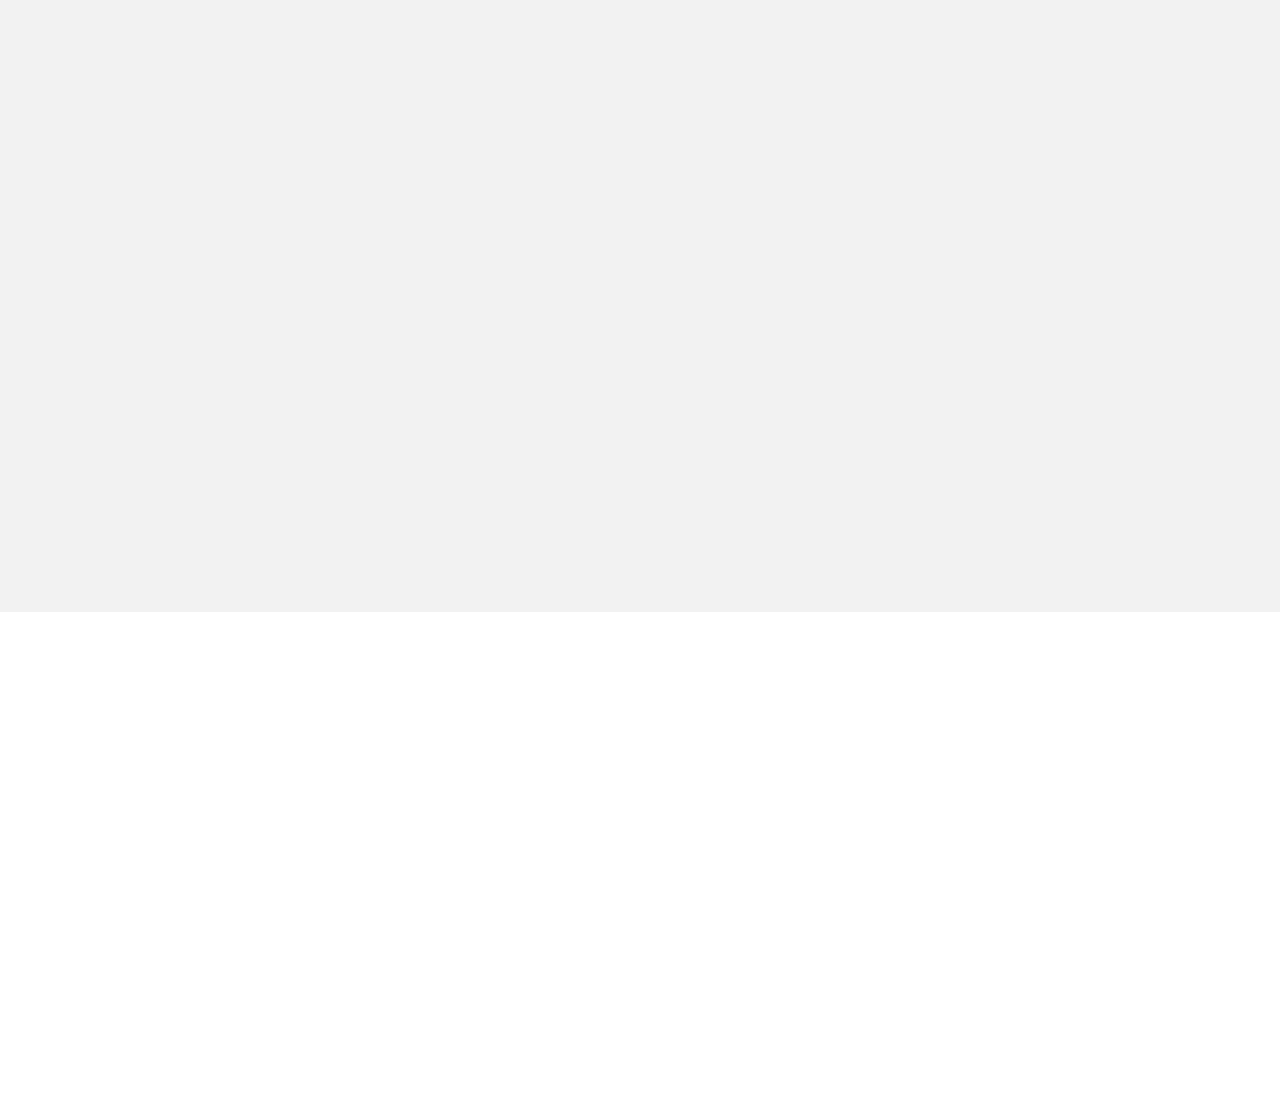
==== commit 831bb82f: "edit in home" ====
--- a/index.html
+++ b/index.html
@@ -862,7 +862,7 @@
                             </div>
                         </div>
                         <!-- If we need pagination -->
-                        <div class="swiper-pagination"></div>
+                        <div class="swiper-pagination3"></div>
                     </div>
                 </div>
             </div>
